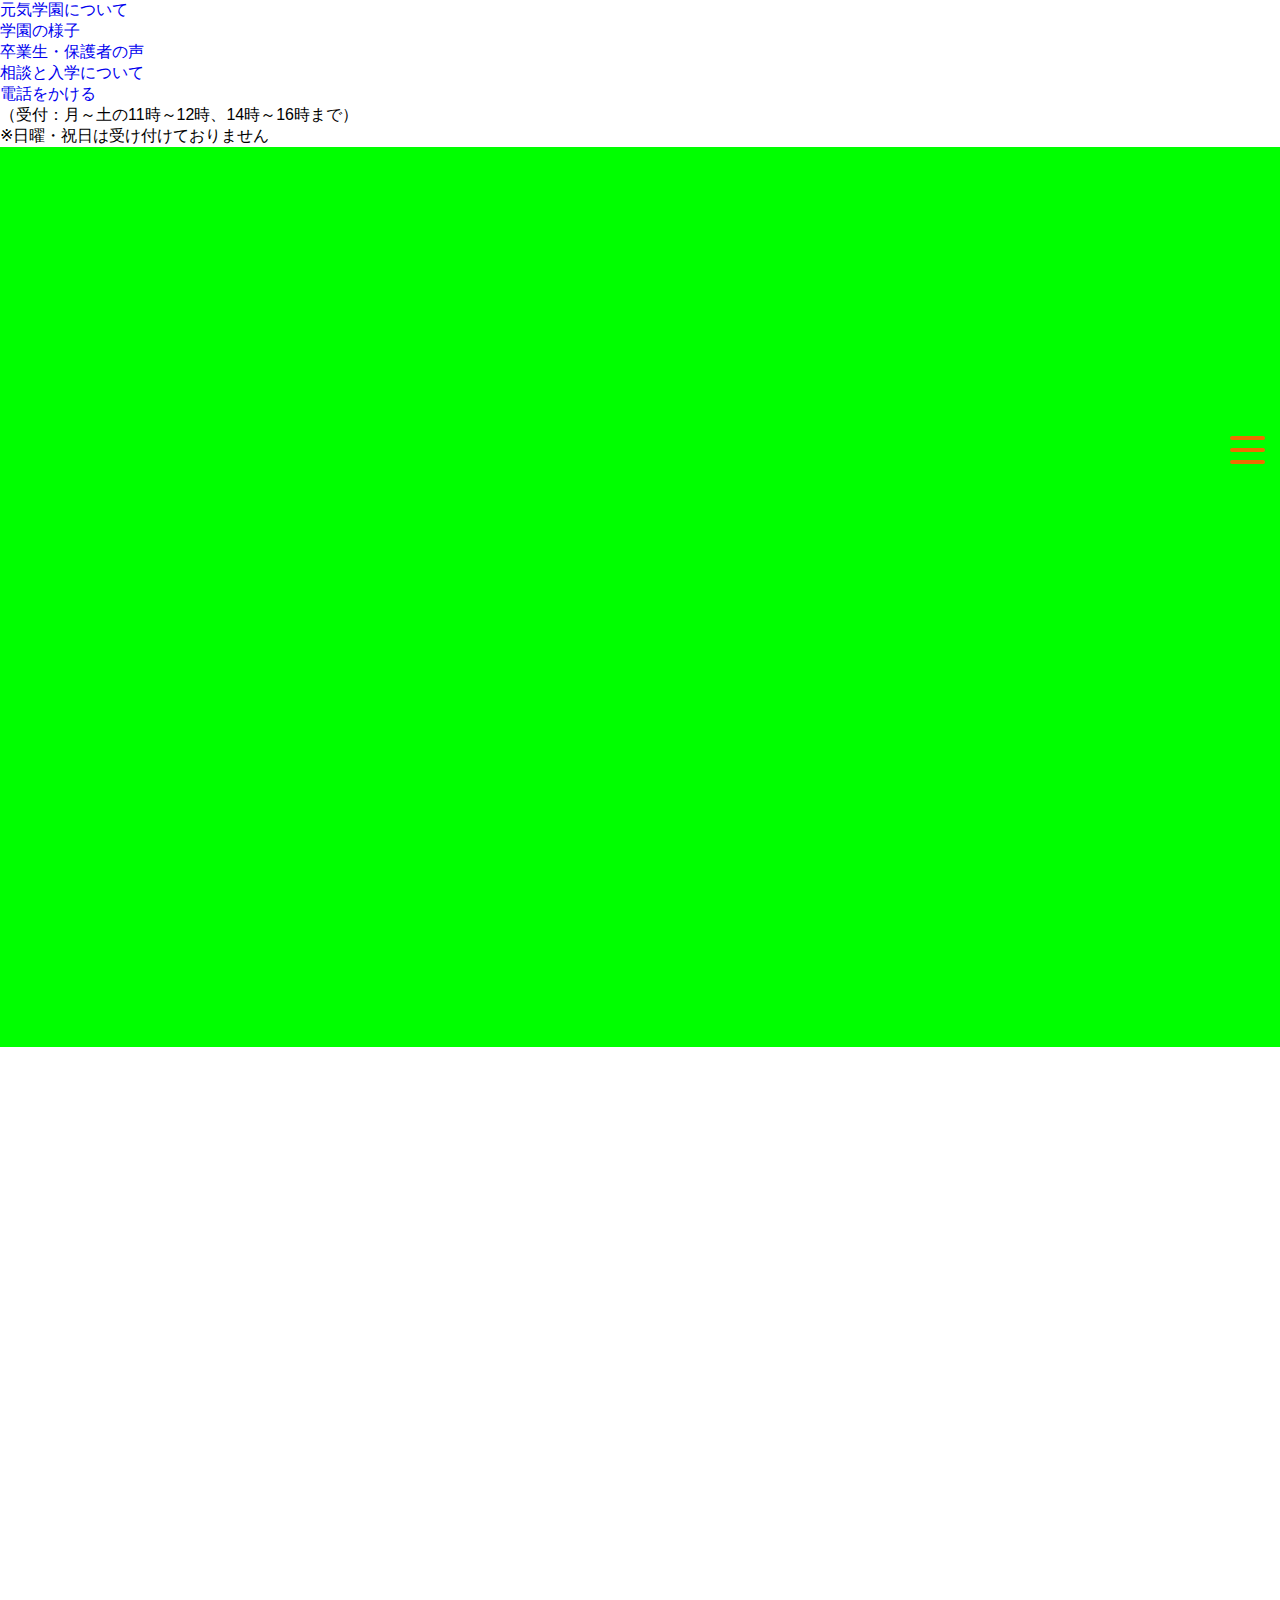
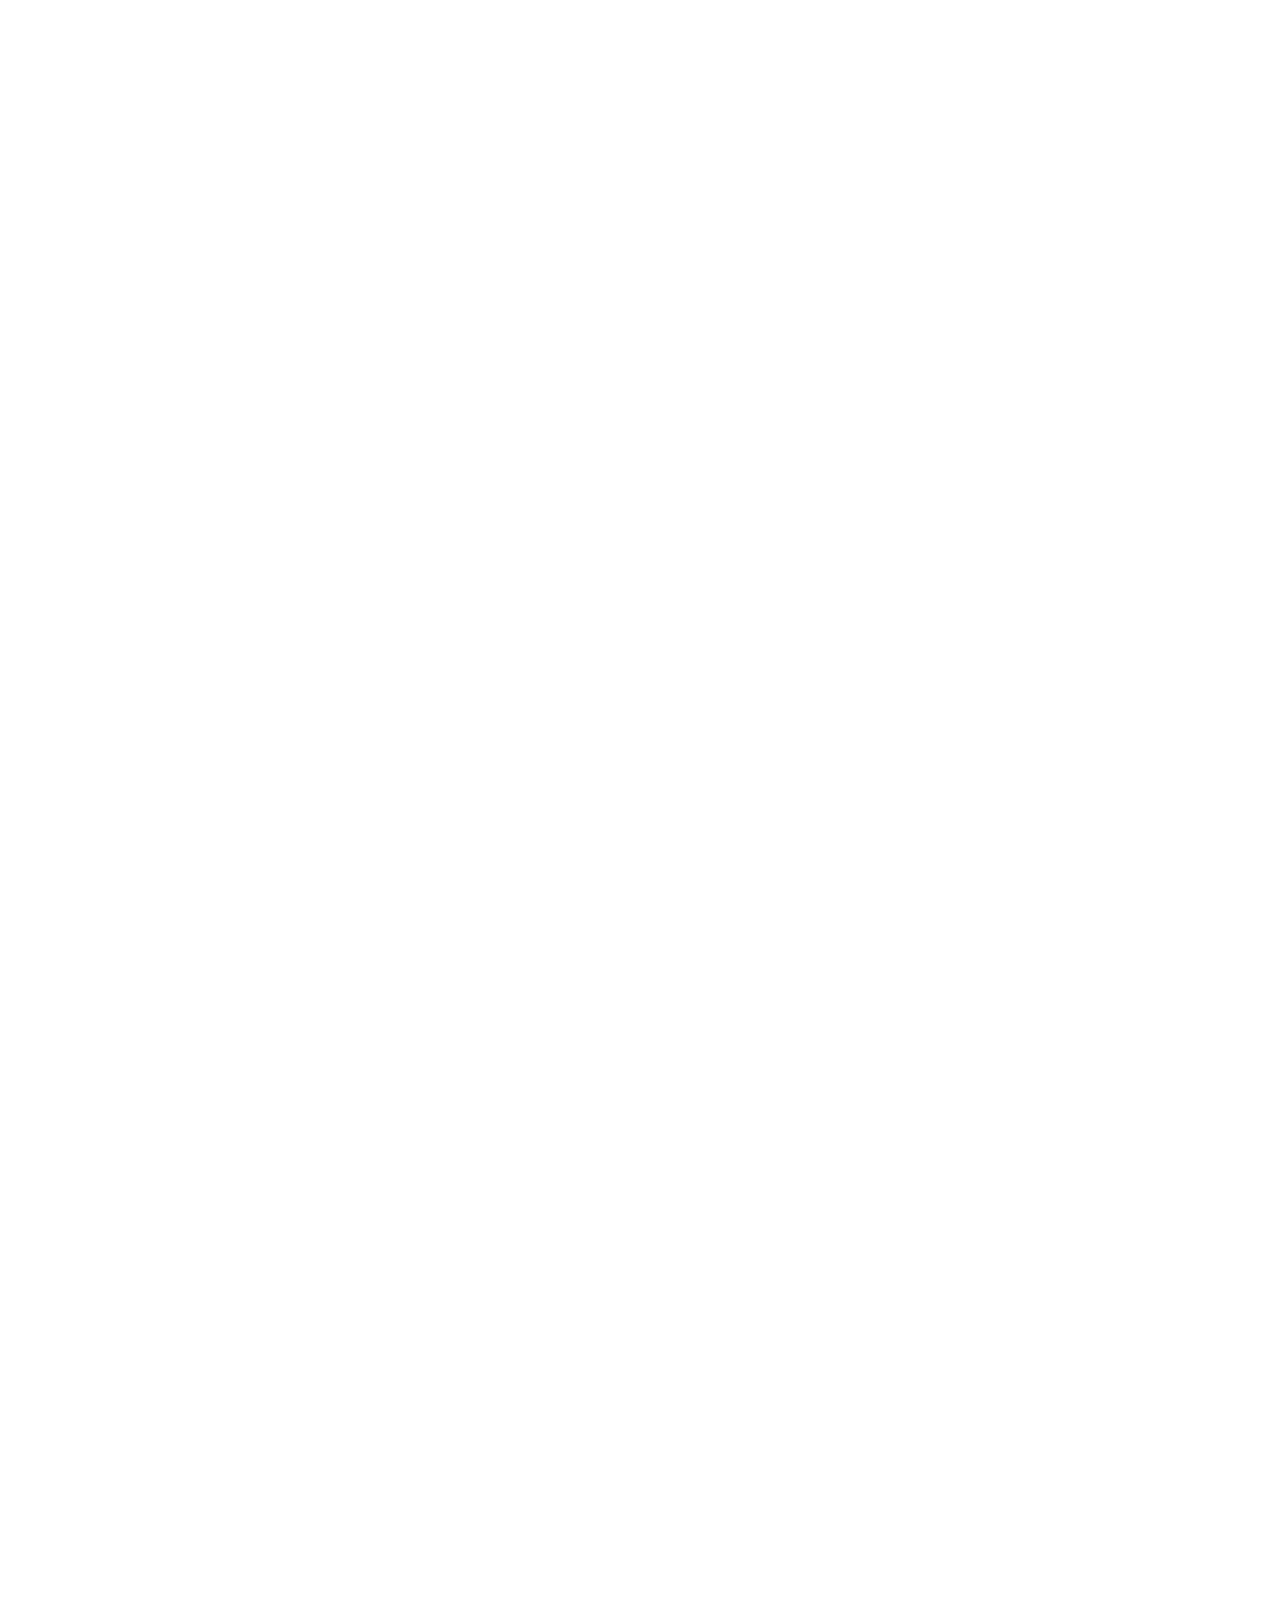
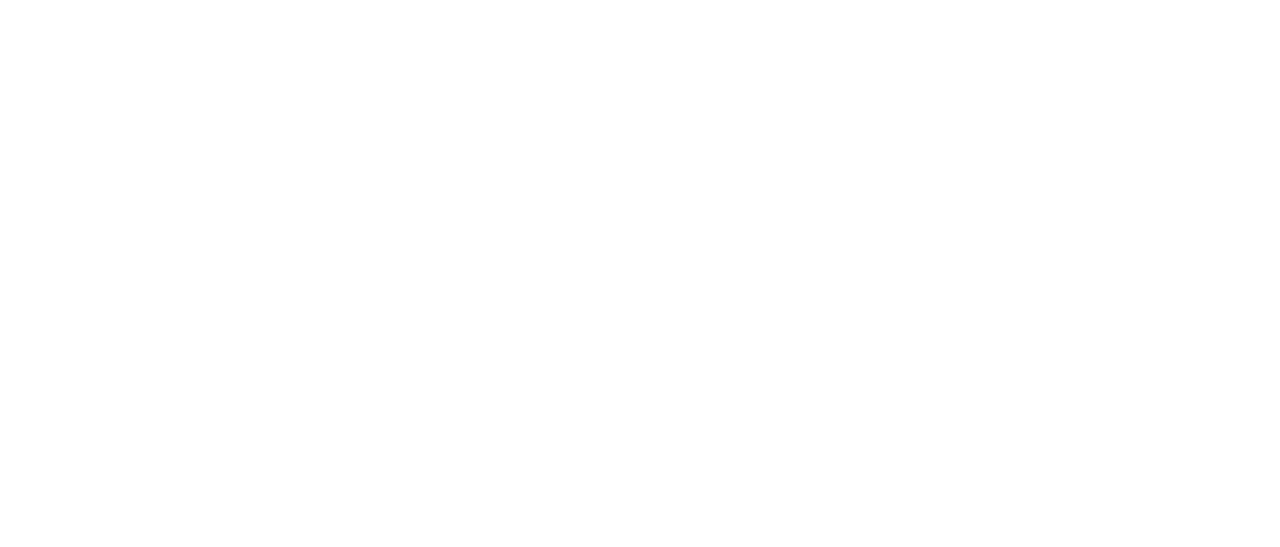
==== index.html @ 219a07fc "project init" ====
<!DOCTYPE html>
<html>
<head>
	<title>Website Title</title>
	<meta charset="UTF-8">
	<meta name="viewport" content="width=device-width, initial-scale=1.0">
	<link rel="stylesheet" type="text/css" href="css/style.css">
	<link rel="stylesheet" type="text/css" href="css/responsive.css">
	<link rel="icon" href="images/favicon.png">
</head>
<body>
	<div class="loader-wrapper"><div class="loader"></div></div>
	<header class="site_header">
		<a href="javascript:void(0);" class="navbar_toggler" type="button" data-toggle="collapse" data-target="#collapsibleNavbar">
			<div class="navbar_toggler_inner"></div>
		</a>
		<nav class="custom_navbar">
			<ul>
				<li>
					<a href="about.html">元気学園について</a>
				</li>
				<li>
					<a href="introduction.html">学園の様子</a>
				</li>
				<li>
					<a href="graduates.html">卒業生・保護者の声</a>
				</li>
				<li>
					<a href="consultation.html">相談と入学について</a>
				</li>
			</ul>
			<div class="header_contact_details">
				<a class="gradient_blue_btn" href="#"><i class="fas fa-phone-alt"></i>電話をかける</a>
				<p>（受付：月～土の11時～12時、14時～16時まで）<br>
				※日曜・祝日は受け付けておりません</p>
			</div>
		</nav>
	</header>
	<!-- demo section with on scroll animation start -->
	<section class="io fade" style="min-height: 100vh; background-color: #00ff00"></section>
	<section class="io fade upS" style="min-height: 100vh; background-color: #ff0000"></section>
	<section class="io fade" style="min-height: 100vh; background-color: #00ff00"></section>
	<section class="io fade upS" style="min-height: 100vh; background-color: #ff0000"></section>
	<!-- demo section with on scroll animation end -->
	<footer></footer>
	<div class="pagetop" style=""><a href="javascript:void(0)"><i class="fas fa-chevron-up"></i></a></div>
	<script src="js/jquery.min.js"></script>
	<script src="js/fonts-awesome-5.js"></script>
	<script src="js/intersection-observer-polyfill.js"></script>
	<script src="js/custom.js"></script>
</body>
</html>
---- css/style.css ----
/*fonts css start*/

/*fonts css end*/

/*common css start*/
*{
    box-sizing: border-box;
    margin: 0px;
    padding: 0px;
}
body, h1, h2, h3, h4, h5, h6, ul, li, p, a, span{
    margin: 0px;
    padding: 0px;
}
body {
    -webkit-font-smoothing: antialiased;
    -moz-font-smoothing: antialiased;
    -font-smoothing: antialiased;
    font-family: 'Noto Sans JP', sans-serif;
}
body.no_scroll {
    overflow: hidden;
}
a, button, input[type=submit], select{
    cursor: pointer;
}
a, a:hover, a:focus, 
button, button:hover, button:focus,
input, input:hover, input:focus, 
textarea, textarea:hover, textarea:focus,
select, select:hover, select:focus{
    outline: 0;
    box-shadow: none;
    text-decoration: none;
}
ul, ol, li{
    list-style: none;
}
img{
    max-width: 100%;
    display: block;
}
.cpc {
    display: block !important;
}
.csp {
    display: none !important;
}
@media (max-width: 900px){
    .cpc{
        display: none !important;
    }
    .csp{
        display: block !important;
    }
}
/*common css end*/

/*page pre-loader css start*/
.loader-wrapper {
    position: fixed;
    width: 100%;
    height: 100%;
    top: 0;
    left: 0;
    z-index: 999999;
    pointer-events: none;
    background-color: #fff;
}
.loader-wrapper .loader {
    position: absolute;
    top:0;
    bottom: 0;
    left:0;
    right: 0;
    margin: auto;
    -webkit-border-radius: 50%;
    border-radius: 50%;
    width: 50px;
    height: 50px;
    border-top: 3px solid rgba(62, 174, 230, 0.2);
    border-right: 3px solid rgba(62, 174, 230, 0.2);
    border-bottom: 3px solid rgba(62, 174, 230, 0.2);
    border-left: 3px solid rgba(62, 174, 230, 0.8);
    -webkit-animation: loaderSpin 1.5s infinite linear;
    animation: loaderSpin 1.5s infinite linear;
}
@-webkit-keyframes loaderSpin {
    0% {
        -webkit-transform: rotate(0deg);
        transform: rotate(0deg);
    }
    100% {
        -webkit-transform: rotate(360deg);
        transform: rotate(360deg);
    }
}
@keyframes loaderSpin {
    0% {
        -webkit-transform: rotate(0deg);
        transform: rotate(0deg);
    }
    100% {
        -webkit-transform: rotate(360deg);
        transform: rotate(360deg);
    }
}
/*page pre-loader css end*/

/*animations css start*/
.io {
    -webkit-transition: color 0.4s ease 0s, background-color 0.4s ease 0s, opacity 1.0s ease 0s, -webkit-transform 1.0s ease 0s;
    transition: color 0.4s ease 0s, background-color 0.4s ease 0s, opacity 1.0s ease 0s, transform 1.0s ease 0s;
    -webkit-backface-visibility: hidden;
    backface-visibility: hidden;
    will-change: opacity, transform;
}
.io.move {
    opacity: 1 !important;
    -webkit-transform: translate3d(0, 0, 0) scale(1) rotate(0deg) !important;
    transform: translate3d(0, 0, 0) scale(1) rotate(0deg) !important;
}
.io.fade {
    opacity: 0;
}
.io.lr {
    -webkit-transform: translate3d(-80px, 0, 0);
    transform: translate3d(-80px, 0, 0);
}
.io.rl {
    -webkit-transform: translate3d(80px, 0, 0);
    transform: translate3d(80px, 0, 0); 
}
.io.upL {
    -webkit-transform: translate3d(0, 80px, 0);
    transform: translate3d(0, 80px, 0);
}
.io.upS {
    -webkit-transform: translate3d(0, 20px, 0);
    transform: translate3d(0, 20px, 0);
}
.io.downL {
    -webkit-transform: translate3d(0, -80px, 0);
    transform: translate3d(0, -80px, 0);
}
.io.downS {
    -webkit-transform: translate3d(0, -20px, 0);
    transform: translate3d(0, -20px, 0);
}
.io.scaleUp {
    -webkit-transform: scale(0.8);
    transform: scale(0.8);
}
.io.scaleDown {
    -webkit-transform: scale(1.2);
    transform: scale(1.2);
}
.io.rotateL {
    -webkit-transform: rotate(30deg);
    transform: rotate(30deg);
}
.io.rotateR {
    -webkit-transform: rotate(-30deg);
    transform: rotate(-30deg);
}
.io.delay.delay1 {
    -webkit-transition: color 0.4s ease 0s, background-color 0.4s ease 0s, opacity 1.0s ease 0s, -webkit-transform 1.0s ease 0s;
    transition: color 0.4s ease 0s, background-color 0.4s ease 0s, opacity 1.0s ease 0s, transform 1.0s ease 0s;
}
.io.delay.delay2 {
    -webkit-transition: color 0.4s ease 0s, background-color 0.4s ease 0s, opacity 1.0s ease 0.23s, -webkit-transform 1.0s ease 0.23s;
    transition: color 0.4s ease 0s, background-color 0.4s ease 0s, opacity 1.0s ease 0.23s, transform 1.0s ease 0.23s;
}
.io.delay.delay3 {
    -webkit-transition: color 0.4s ease 0s, background-color 0.4s ease 0s, opacity 1.0s ease 0.46s, -webkit-transform 1.0s ease 0.46s;
    transition: color 0.4s ease 0s, background-color 0.4s ease 0s, opacity 1.0s ease 0.46s, transform 1.0s ease 0.46s;
}
.io.delay.delay4 {
    -webkit-transition: color 0.4s ease 0s, background-color 0.4s ease 0s, opacity 1.0s ease 0.69s, -webkit-transform 1.0s ease 0.69s;
    transition: color 0.4s ease 0s, background-color 0.4s ease 0s, opacity 1.0s ease 0.69s, transform 1.0s ease 0.69s;
}
.io.delay a {
    -webkit-transition: none;
    transition: none;
}
.io.delay .delay_child {
    -webkit-transition: color 0.4s ease 0s, background-color 0.4s ease 0s, opacity 1.0s ease 0.5s, -webkit-transform 1.0s ease 0.5s;
    transition: color 0.4s ease 0s, background-color 0.4s ease 0s, opacity 1.0s ease 0.5s, transform 1.0s ease 0.5s;
    -webkit-backface-visibility: hidden;
    backface-visibility: hidden;
    will-change: opacity, transform;
    opacity: 0;
    -webkit-transform: translate3d(0, 20px, 0);
    transform: translate3d(0, 20px, 0);
}
.io.delay.delay1 .delay_child {
    -webkit-transition: color 0.4s ease 0s, background-color 0.4s ease 0s, opacity 1.0s ease 0.5s, -webkit-transform 1.0s ease 0.5s;
    transition: color 0.4s ease 0s, background-color 0.4s ease 0s, opacity 1.0s ease 0.5s, transform 1.0s ease 0.5s;
}
.io.delay.delay2 .delay_child {
    -webkit-transition: color 0.4s ease 0s, background-color 0.4s ease 0s, opacity 1.0s ease 0.73s, -webkit-transform 1.0s ease 0.73s;
    transition: color 0.4s ease 0s, background-color 0.4s ease 0s, opacity 1.0s ease 0.73s, transform 1.0s ease 0.73s;
}
.io.delay.delay3 .delay_child {
    -webkit-transition: color 0.4s ease 0s, background-color 0.4s ease 0s, opacity 1.0s ease 0.96s, -webkit-transform 1.0s ease 0.96s;
    transition: color 0.4s ease 0s, background-color 0.4s ease 0s, opacity 1.0s ease 0.96s, transform 1.0s ease 0.96s;
}
.io.delay.delay4 .delay_child {
    -webkit-transition: color 0.4s ease 0s, background-color 0.4s ease 0s, opacity 1.0s ease 1.19s, -webkit-transform 1.0s ease 1.19s;
    transition: color 0.4s ease 0s, background-color 0.4s ease 0s, opacity 1.0s ease 1.19s, transform 1.0s ease 1.19s;
}
.io.delay.move .delay_child {
    opacity: 1 !important;
    -webkit-transform: translate3d(0, 0, 0) !important;
    transform: translate3d(0, 0, 0) !important;
}
@media (max-width: 900px) {
    .io.delay.delay1 {
        -webkit-transition: color 0.4s ease 0s, background-color 0.4s ease 0s, opacity 1.0s ease 0s, -webkit-transform 1.0s ease 0s;
        transition: color 0.4s ease 0s, background-color 0.4s ease 0s, opacity 1.0s ease 0s, transform 1.0s ease 0s;
    }
    .io.delay.delay2 {
        -webkit-transition: color 0.4s ease 0s, background-color 0.4s ease 0s, opacity 1.0s ease 0s, -webkit-transform 1.0s ease 0s;
        transition: color 0.4s ease 0s, background-color 0.4s ease 0s, opacity 1.0s ease 0s, transform 1.0s ease 0s;
    }
    .io.delay.delay3 {
        -webkit-transition: color 0.4s ease 0s, background-color 0.4s ease 0s, opacity 1.0s ease 0s, -webkit-transform 1.0s ease 0s;
        transition: color 0.4s ease 0s, background-color 0.4s ease 0s, opacity 1.0s ease 0s, transform 1.0s ease 0s;
    }
    .io.delay.delay4 {
        -webkit-transition: color 0.4s ease 0s, background-color 0.4s ease 0s, opacity 1.0s ease 0s, -webkit-transform 1.0s ease 0s;
        transition: color 0.4s ease 0s, background-color 0.4s ease 0s, opacity 1.0s ease 0s, transform 1.0s ease 0s;
    }
    .io.delay .delay_child {
        -webkit-transition: color 0.4s ease 0s, background-color 0.4s ease 0s, opacity 1.0s ease 0.5s, -webkit-transform 1.0s ease 0.5s;
        transition: color 0.4s ease 0s, background-color 0.4s ease 0s, opacity 1.0s ease 0.5s, transform 1.0s ease 0.5s;
    }
    .io.delay.delay1 .delay_child {
        -webkit-transition: color 0.4s ease 0s, background-color 0.4s ease 0s, opacity 1.0s ease 0.5s, -webkit-transform 1.0s ease 0.5s;
        transition: color 0.4s ease 0s, background-color 0.4s ease 0s, opacity 1.0s ease 0.5s, transform 1.0s ease 0.5s;
    }
    .io.delay.delay2 .delay_child {
        -webkit-transition: color 0.4s ease 0s, background-color 0.4s ease 0s, opacity 1.0s ease 0.5s, -webkit-transform 1.0s ease 0.5s;
        transition: color 0.4s ease 0s, background-color 0.4s ease 0s, opacity 1.0s ease 0.5s, transform 1.0s ease 0.5s;
    }
    .io.delay.delay3 .delay_child {
        -webkit-transition: color 0.4s ease 0s, background-color 0.4s ease 0s, opacity 1.0s ease 0.5s, -webkit-transform 1.0s ease 0.5s;
        transition: color 0.4s ease 0s, background-color 0.4s ease 0s, opacity 1.0s ease 0.5s, transform 1.0s ease 0.5s;
    }
    .io.delay.delay4 .delay_child {
        -webkit-transition: color 0.4s ease 0s, background-color 0.4s ease 0s, opacity 1.0s ease 0.5s, -webkit-transform 1.0s ease 0.5s;
        transition: color 0.4s ease 0s, background-color 0.4s ease 0s, opacity 1.0s ease 0.5s, transform 1.0s ease 0.5s;
    }
}
/*animations css end*/

/*header section css start*/
.navbar_toggler {
    padding: 0;
    height: 35px;
    width: 35px;
    border: none;
    outline: none !important;
    background-color: transparent;
    border-radius: 5px;
    position: absolute;
    top: 0;
    bottom: 0;
    margin: auto;
    right: 15px;
    z-index: 9999;
}
.navbar_toggler .navbar_toggler_inner,
.navbar_toggler .navbar_toggler_inner:after,
.navbar_toggler .navbar_toggler_inner:before {
    width: 35px;
    height: 4px;
    transition-timing-function: ease;
    transition-duration: 0.3s;
    transition-property: transform;
    border-radius: 4px;
    background-color: #ed6d00;
    position: absolute;
    left: 0;
    right: 0;
}
.navbar_toggler .navbar_toggler_inner{
    transition: top 75ms ease 0.12s,transform 75ms cubic-bezier(.55,.055,.675,.19);
    top: 0;
    bottom: 0;
    margin: auto;
}
.navbar_toggler .navbar_toggler_inner:after,
.navbar_toggler .navbar_toggler_inner:before {
    display: block;
    content: "";
}
.navbar_toggler .navbar_toggler_inner:before {
    transition: top 75ms ease 0.12s,opacity 75ms ease;
    top: -12px;
}
.navbar_toggler .navbar_toggler_inner:after {
    transition: bottom 75ms ease 0.12s,transform 75ms cubic-bezier(.55,.055,.675,.19);
    bottom: -12px;
}
.navbar_toggler.open_menu .navbar_toggler_inner {
    transition: top 75ms ease,transform 75ms cubic-bezier(.215,.61,.355,1) 0.12s;
    transform: rotate(45deg);
    top: 0;
}
.navbar_toggler.open_menu .navbar_toggler_inner:before {
    top: 0;
    transition: top 75ms ease,opacity 75ms ease 0.12s;
    opacity: 0;
}
.navbar_toggler.open_menu .navbar_toggler_inner:after {
    bottom: 0;
    transition: bottom 75ms ease,transform 75ms cubic-bezier(.215,.61,.355,1) 0.12s;
    transform: rotate(-90deg);
}
/*header section css end*/
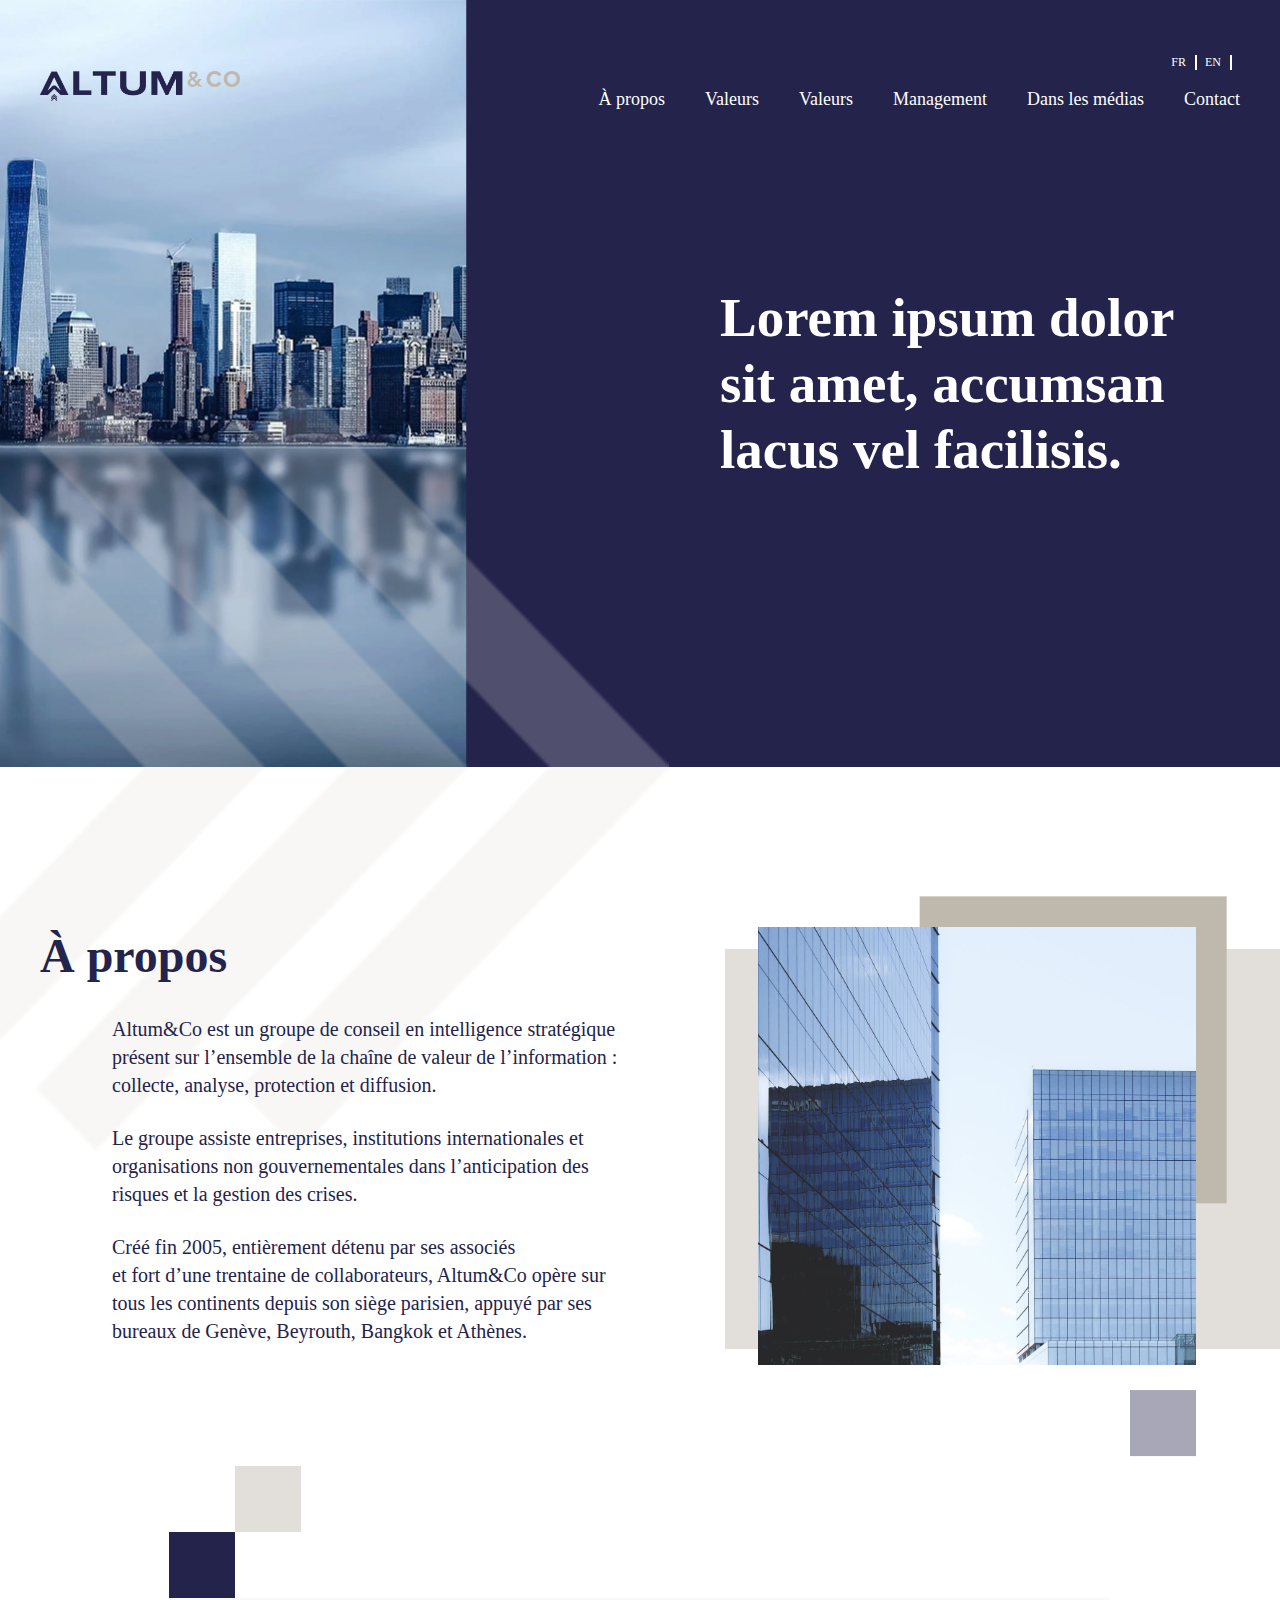
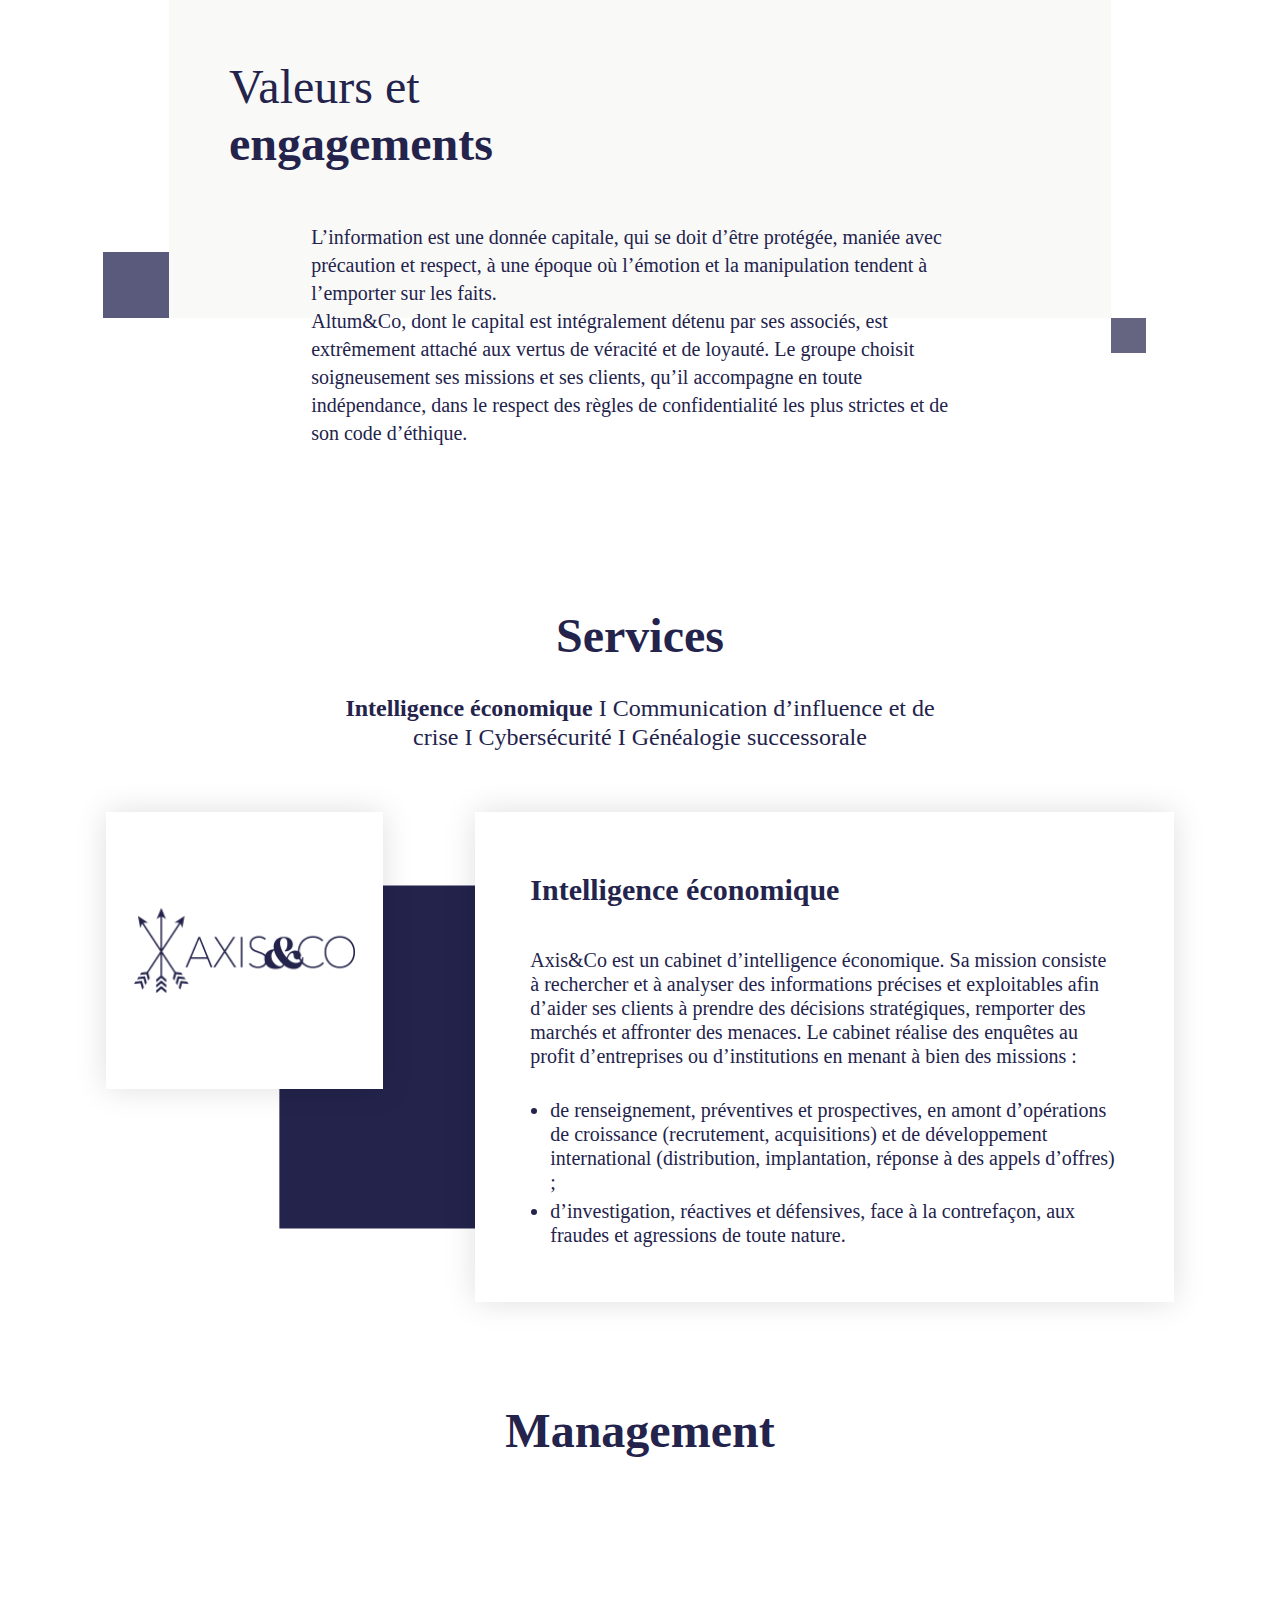
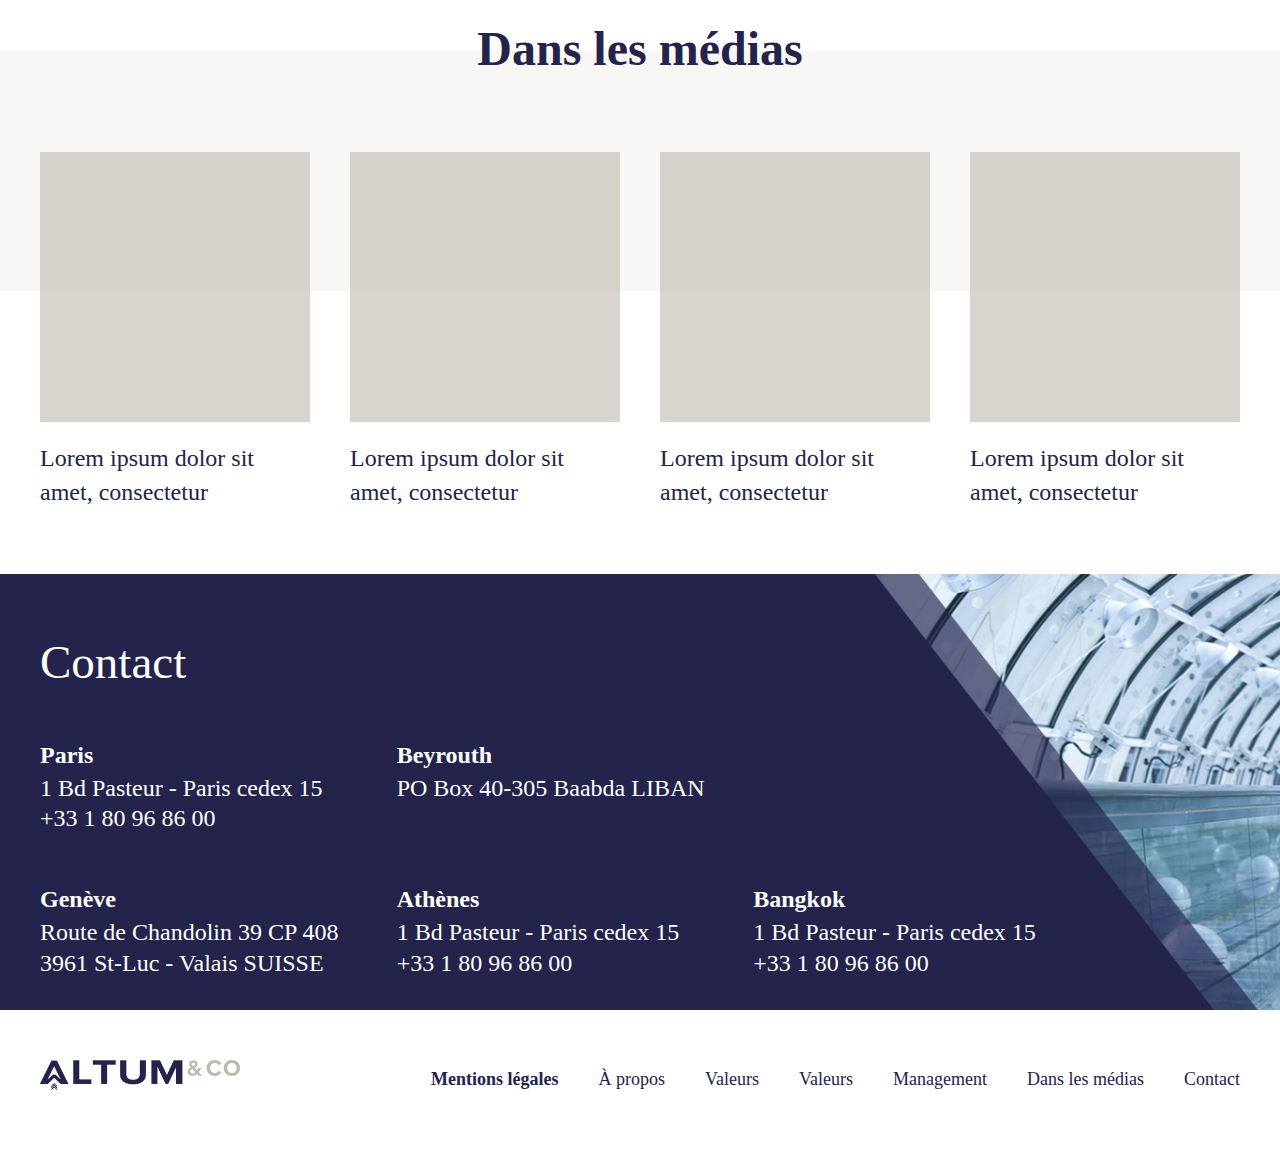
==== commit f77bf9cd: "design changes" ====
--- a/index.html
+++ b/index.html
@@ -4,46 +4,285 @@
 	<title>Website Title</title>
 	<meta charset="UTF-8">
 	<meta name="viewport" content="width=device-width, initial-scale=1.0">
+	<link rel="stylesheet" type="text/css" href="css/style-s.css">
 	<link rel="stylesheet" type="text/css" href="css/style.css">
 	<link rel="stylesheet" type="text/css" href="css/responsive.css">
-	<link rel="icon" href="images/favicon.png">
+	<!-- <link rel="icon" href="images/favicon.png"> -->
 </head>
 <body>
 	<div class="loader-wrapper"><div class="loader"></div></div>
 	<header class="site_header">
-		<a href="javascript:void(0);" class="navbar_toggler" type="button" data-toggle="collapse" data-target="#collapsibleNavbar">
-			<div class="navbar_toggler_inner"></div>
-		</a>
-		<nav class="custom_navbar">
-			<ul>
-				<li>
-					<a href="about.html">元気学園について</a>
-				</li>
-				<li>
-					<a href="introduction.html">学園の様子</a>
-				</li>
-				<li>
-					<a href="graduates.html">卒業生・保護者の声</a>
-				</li>
-				<li>
-					<a href="consultation.html">相談と入学について</a>
-				</li>
-			</ul>
-			<div class="header_contact_details">
-				<a class="gradient_blue_btn" href="#"><i class="fas fa-phone-alt"></i>電話をかける</a>
-				<p>（受付：月～土の11時～12時、14時～16時まで）<br>
-				※日曜・祝日は受け付けておりません</p>
-			</div>
-		</nav>
+		<div class="custom_container">
+			<a href="index.html" class="nav_logo">
+				<img src="images/logo.png" alt="logo images">
+			</a>
+			<a href="javascript:void(0);" class="navbar_toggler" type="button" data-toggle="collapse" data-target="#collapsibleNavbar">
+				<div class="navbar_toggler_inner"></div>
+			</a>
+			<nav class="custom_navbar">
+				<ul>
+					<li>
+						<a href="#">FR</a>
+					</li>
+					<li>
+						<a href="#">EN</a>
+					</li>
+					<li>
+						<a href="#"><i class="fas fa-search"></i></a>
+					</li>
+				</ul>
+				<ul>
+					<li>
+						<a href="#">À propos</a>
+					</li>
+					<li>
+						<a href="#">Valeurs</a>
+					</li>
+					<li>
+						<a href="#">Valeurs</a>
+					</li>
+					<li>
+						<a href="#">Management</a>
+					</li>
+					<li>
+						<a href="#">Dans les médias</a>
+					</li>
+					<li>
+						<a href="#">Contact</a>
+					</li>
+				</ul>
+			</nav>
+		</div>
 	</header>
-	<!-- demo section with on scroll animation start -->
-	<section class="io fade" style="min-height: 100vh; background-color: #00ff00"></section>
-	<section class="io fade upS" style="min-height: 100vh; background-color: #ff0000"></section>
-	<section class="io fade" style="min-height: 100vh; background-color: #00ff00"></section>
-	<section class="io fade upS" style="min-height: 100vh; background-color: #ff0000"></section>
-	<!-- demo section with on scroll animation end -->
-	<footer></footer>
-	<div class="pagetop" style=""><a href="javascript:void(0)"><i class="fas fa-chevron-up"></i></a></div>
+	<section class="banner_section">
+		<div class="custom_container">
+			<div class="banner_content">
+				<h1>Lorem ipsum dolor sit amet, accumsan lacus vel facilisis. </h1>
+			</div>
+		</div>
+		<img src="images/banner_image_2.png" alt="banner image" class="float_image">
+	</section>
+	<section class="propos_section">
+		<div class="custom_container">
+			<div class="custom_row">
+				<div class="custom_col_6">
+					<div class="propos_cont">
+						<h2>À propos</h2>
+						<div class="propos_para">
+							<p>Altum&Co est un groupe de conseil en intelligence stratégique présent sur l’ensemble de
+								la chaîne de valeur de l’information : collecte, analyse, protection et diffusion.</p>
+							<p>Le groupe assiste entreprises, institutions internationales et organisations non
+								gouvernementales dans l’anticipation des risques et la gestion des crises.</p>
+							<p>Créé fin 2005, entièrement détenu par ses associés<br />
+								et fort d’une trentaine de collaborateurs, Altum&Co opère sur tous les continents depuis
+								son siège parisien, appuyé par ses bureaux de Genève, Beyrouth, Bangkok et Athènes. </p>
+						</div>
+					</div>
+				</div>
+				<div class="custom_col_6">
+					<div class="propos_img">
+						<div class="img">
+							<img src="images/propos_img.jpg" />
+						</div>
+					</div>
+				</div>
+			</div>
+		</div>
+	</section>
+	<section class="engagements_section">
+		<div class="custom_container">
+			<div class="engagements_cont">
+				<span class="engagements_pattern">
+					<span class="engagements_pattern_inner"></span>
+				</span>
+				<h2>Valeurs et<br />
+					<strong>engagements</strong>
+				</h2>
+				<div class="engagements_para">
+					<p>L’information est une donnée capitale, qui se doit d’être protégée, maniée avec précaution et
+						respect, à une époque où l’émotion et la manipulation tendent à l’emporter sur les faits.<br />
+						Altum&Co, dont le capital est intégralement détenu par ses associés, est extrêmement attaché aux
+						vertus de véracité et de loyauté. Le groupe choisit soigneusement ses missions et ses clients,
+						qu’il accompagne en toute indépendance, dans le respect des règles de confidentialité les plus
+						strictes et de son code d’éthique.</p>
+				</div>
+			</div>
+		</div>
+	</section>
+	<section class="service_section">
+		<div class="custom_container">
+			<div class="service_head">
+				<h2>Services</h2>
+				<p><strong>Intelligence économique</strong> I Communication d’influence
+					et de crise I Cybersécurité I Généalogie successorale</p>
+			</div>
+			<div class="service_layer">
+				<div class="custom_row">
+					<div class="custom_col_4">
+						<div class="service_col_inner service_layer_img">
+							<div class="img">
+								<img src="images/service_img01.png" />
+							</div>
+						</div>
+					</div>
+					<div class="custom_col_8">
+						<div class="service_col_inner service_layer_cont">
+							<div class="service_cont_sub">
+								<h4>Intelligence économique</h4>
+								<p>Axis&Co est un cabinet d’intelligence économique. Sa mission consiste à rechercher et
+									à analyser des informations précises et exploitables afin d’aider ses clients à
+									prendre des décisions stratégiques, remporter des marchés et affronter des menaces.
+									Le cabinet réalise des enquêtes au profit d’entreprises ou d’institutions en menant
+									à bien des missions :</p>
+								<ul>
+									<li>de renseignement, préventives et prospectives, en amont d’opérations de
+										croissance (recrutement, acquisitions) et de développement international
+										(distribution, implantation, réponse à des appels d’offres) ;</li>
+									<li>d’investigation, réactives et défensives, face à la contrefaçon, aux fraudes et
+										agressions de toute nature.</li>
+								</ul>
+							</div>
+						</div>
+					</div>
+				</div>
+			</div>
+		</div>
+	</section>
+	<section class="management_section">
+		<div class="custom_container">
+			<div class="management_head">
+				<h2>Management</h2>
+			</div>
+		</div>
+	</section>
+	<section class="media_section">
+		<span class="media_bg_pattern"></span>
+		<div class="custom_container">
+			<div class="media_head">
+				<h2>Dans les médias</h2>
+			</div>
+			<div class="custom_row">
+				<div class="custom_col_3">
+					<div class="media_block">
+						<div class="media_img">
+							<!-- IMG ELEMENT INTEGRET HERE -->
+						</div>
+						<div class="media_cont">
+							<p>Lorem ipsum dolor sit amet, consectetur </p>
+						</div>
+					</div>
+				</div>
+				<div class="custom_col_3">
+					<div class="media_block">
+						<div class="media_img">
+							<!-- IMG ELEMENT INTEGRET HERE -->
+						</div>
+						<div class="media_cont">
+							<p>Lorem ipsum dolor sit amet, consectetur </p>
+						</div>
+					</div>
+				</div>
+				<div class="custom_col_3">
+					<div class="media_block">
+						<div class="media_img">
+							<!-- IMG ELEMENT INTEGRET HERE -->
+						</div>
+						<div class="media_cont">
+							<p>Lorem ipsum dolor sit amet, consectetur </p>
+						</div>
+					</div>
+				</div>
+				<div class="custom_col_3">
+					<div class="media_block">
+						<div class="media_img">
+							<!-- IMG ELEMENT INTEGRET HERE -->
+						</div>
+						<div class="media_cont">
+							<p>Lorem ipsum dolor sit amet, consectetur </p>
+						</div>
+					</div>
+				</div>
+			</div>
+		</div>
+	</section>
+	<footer class="site_footer">
+		<div class="top_footer">
+			<div class="custom_container">
+				<div class="top_footer_inner">
+					<h3>Contact</h3>
+					<div class="custom_row">
+						<div class="custom_col_4">
+							<div class="footer_links">
+								<h5>Paris</h5>
+								<p>1 Bd Pasteur - Paris cedex 15</p>
+								<a href="tel:+33180968600">+33 1 80 96 86 00</a>
+							</div>
+						</div>
+						<div class="custom_col_4">
+							<div class="footer_links">
+								<h5>Beyrouth</h5>
+								<p>PO Box 40-305 Baabda LIBAN</p>
+							</div>
+						</div>
+						<div class="custom_col_4"></div>
+						<div class="custom_col_4">
+							<div class="footer_links">
+								<h5>Genève</h5>
+								<p>Route de Chandolin 39
+								CP 408</p>
+								<p>3961 St-Luc - Valais
+								SUISSE</p>
+							</div>
+						</div>
+						<div class="custom_col_4">
+							<div class="footer_links">
+								<h5>Athènes</h5>
+								<p>1 Bd Pasteur - Paris cedex 15</p>
+								<a href="tel:+33180968600">+33 1 80 96 86 00</a>
+							</div>
+						</div>
+						<div class="custom_col_4">
+							<div class="footer_links">
+								<h5>Bangkok</h5>
+								<p>1 Bd Pasteur - Paris cedex 15</p>
+								<a href="tel:+33180968600">+33 1 80 96 86 00</a>
+							</div>
+						</div>
+					</div>
+				</div>
+			</div>
+		</div>
+		<div class="bottom_footer">
+			<div class="custom_container">
+				<a href="#">
+					<img src="images/logo.png" alt="logo image">
+				</a>
+				<ul>
+					<li>
+						<a href="#" class="footer_link">Mentions légales</a>
+					</li>
+					<li>
+						<a href="#">À propos</a>
+					</li>
+					<li>
+						<a href="#">Valeurs</a>
+					</li>
+					<li>
+						<a href="#">Valeurs</a>
+					</li>
+					<li>
+						<a href="#">Management</a>
+					</li>
+					<li>
+						<a href="#">Dans les médias</a>
+					</li>
+					<li>
+						<a href="#">Contact</a>
+					</li>
+				</ul>
+			</div>
+		</div>
+	</footer>
 	<script src="js/jquery.min.js"></script>
 	<script src="js/fonts-awesome-5.js"></script>
 	<script src="js/intersection-observer-polyfill.js"></script>
--- a/css/style-s.css
+++ b/css/style-s.css
@@ -0,0 +1,20 @@
+body{
+    
+}
+
+
+
+
+
+
+
+
+
+
+
+
+
+
+
+
+
--- a/css/style.css
+++ b/css/style.css
@@ -16,7 +16,8 @@
     -webkit-font-smoothing: antialiased;
     -moz-font-smoothing: antialiased;
     -font-smoothing: antialiased;
-    font-family: 'Noto Sans JP', sans-serif;
+    font-family: 'Avenir';
+    line-height: 1.2;
 }
 body.no_scroll {
     overflow: hidden;
@@ -40,221 +41,115 @@
     max-width: 100%;
     display: block;
 }
-.cpc {
-    display: block !important;
-}
-.csp {
-    display: none !important;
-}
-@media (max-width: 900px){
-    .cpc{
-        display: none !important;
-    }
-    .csp{
-        display: block !important;
-    }
-}
 /*common css end*/
 
-/*page pre-loader css start*/
-.loader-wrapper {
-    position: fixed;
-    width: 100%;
-    height: 100%;
-    top: 0;
-    left: 0;
-    z-index: 999999;
-    pointer-events: none;
+/*commmon grid css start*/
+.custom_container {
+    width: 100%;
+    max-width: 1240px;
+    padding: 0px 20px;
+    margin: 0px auto;
+}
+.custom_row {
+    display: -ms-flexbox;
+    display: flex;
+    -ms-flex-wrap: wrap;
+    flex-wrap: wrap;
+    margin: 0px -20px;
+}
+.custom_row_reverse {
+    -ms-flex-direction: row-reverse;
+    flex-direction: row-reverse;
+}
+.custom_col_3 {
+    -ms-flex: 0 0 25%;
+    flex: 0 0 25%;
+    max-width: 25%;
+    padding: 0 20px;
+}
+.custom_col_4 {
+    -ms-flex: 0 0 33.33%;
+    flex: 0 0 33.33%;
+    max-width: 33.33%;
+    padding: 0 20px;
+}
+.custom_col_6 {
+    -ms-flex: 0 0 50%;
+    flex: 0 0 50%;
+    max-width: 50%;
+    padding: 0 20px;
+}
+.custom_col_8 {
+    -ms-flex: 0 0 66.67%;
+    flex: 0 0 66.67%;
+    max-width: 66.67%;
+    padding: 0 20px;
+}
+.custom_col_12 {
+    -ms-flex: 0 0 100%;
+    flex: 0 0 100%;
+    max-width: 100%;
+    padding: 0 20px;
+}
+/*commmon grid css end*/
+
+/*header section css start*/
+.site_header {
+    position: absolute;
+    top: 0;
+    left: 0;
+    right: 0;
+    padding: 55px 0 30px;
+    z-index: 999;
+}
+.site_header .custom_container {
+    display: flex;
+    flex-wrap: wrap;
+    align-items: flex-end;
+    justify-content: space-between;
+}
+.site_header .nav_logo {
+    display: block;
+}
+.site_footer .bottom_footer img,
+.site_header .nav_logo img {
+    max-width: 200px;
+    padding-bottom: 10px;
+}
+.site_header ul {
+    display: flex;
+    flex-wrap: wrap;
+    margin-left: auto;
+    justify-content: flex-end;
+}
+.site_header ul li {
+    margin-left: 40px;
+}
+.site_header ul a {
+    font-size: 18px;
+    font-weight: 400;
+    color: #fff;
+    position: relative;
+}
+.site_header .custom_navbar ul:first-child a {
+    font-size: 12px;
+    padding-bottom: 20px;
+    display: block;
+}
+.site_header .custom_navbar ul:first-child li {
+    margin-left: 19px;
+    position: relative;
+}
+.site_header .custom_navbar ul:first-child li:not(:first-child):before {
+    content: '';
+    position: absolute;
+    top: 0;
+    left: -10px;
+    bottom: 19px;
+    width: 2px;
     background-color: #fff;
-}
-.loader-wrapper .loader {
-    position: absolute;
-    top:0;
-    bottom: 0;
-    left:0;
-    right: 0;
     margin: auto;
-    -webkit-border-radius: 50%;
-    border-radius: 50%;
-    width: 50px;
-    height: 50px;
-    border-top: 3px solid rgba(62, 174, 230, 0.2);
-    border-right: 3px solid rgba(62, 174, 230, 0.2);
-    border-bottom: 3px solid rgba(62, 174, 230, 0.2);
-    border-left: 3px solid rgba(62, 174, 230, 0.8);
-    -webkit-animation: loaderSpin 1.5s infinite linear;
-    animation: loaderSpin 1.5s infinite linear;
-}
-@-webkit-keyframes loaderSpin {
-    0% {
-        -webkit-transform: rotate(0deg);
-        transform: rotate(0deg);
-    }
-    100% {
-        -webkit-transform: rotate(360deg);
-        transform: rotate(360deg);
-    }
-}
-@keyframes loaderSpin {
-    0% {
-        -webkit-transform: rotate(0deg);
-        transform: rotate(0deg);
-    }
-    100% {
-        -webkit-transform: rotate(360deg);
-        transform: rotate(360deg);
-    }
-}
-/*page pre-loader css end*/
-
-/*animations css start*/
-.io {
-    -webkit-transition: color 0.4s ease 0s, background-color 0.4s ease 0s, opacity 1.0s ease 0s, -webkit-transform 1.0s ease 0s;
-    transition: color 0.4s ease 0s, background-color 0.4s ease 0s, opacity 1.0s ease 0s, transform 1.0s ease 0s;
-    -webkit-backface-visibility: hidden;
-    backface-visibility: hidden;
-    will-change: opacity, transform;
-}
-.io.move {
-    opacity: 1 !important;
-    -webkit-transform: translate3d(0, 0, 0) scale(1) rotate(0deg) !important;
-    transform: translate3d(0, 0, 0) scale(1) rotate(0deg) !important;
-}
-.io.fade {
-    opacity: 0;
-}
-.io.lr {
-    -webkit-transform: translate3d(-80px, 0, 0);
-    transform: translate3d(-80px, 0, 0);
-}
-.io.rl {
-    -webkit-transform: translate3d(80px, 0, 0);
-    transform: translate3d(80px, 0, 0); 
-}
-.io.upL {
-    -webkit-transform: translate3d(0, 80px, 0);
-    transform: translate3d(0, 80px, 0);
-}
-.io.upS {
-    -webkit-transform: translate3d(0, 20px, 0);
-    transform: translate3d(0, 20px, 0);
-}
-.io.downL {
-    -webkit-transform: translate3d(0, -80px, 0);
-    transform: translate3d(0, -80px, 0);
-}
-.io.downS {
-    -webkit-transform: translate3d(0, -20px, 0);
-    transform: translate3d(0, -20px, 0);
-}
-.io.scaleUp {
-    -webkit-transform: scale(0.8);
-    transform: scale(0.8);
-}
-.io.scaleDown {
-    -webkit-transform: scale(1.2);
-    transform: scale(1.2);
-}
-.io.rotateL {
-    -webkit-transform: rotate(30deg);
-    transform: rotate(30deg);
-}
-.io.rotateR {
-    -webkit-transform: rotate(-30deg);
-    transform: rotate(-30deg);
-}
-.io.delay.delay1 {
-    -webkit-transition: color 0.4s ease 0s, background-color 0.4s ease 0s, opacity 1.0s ease 0s, -webkit-transform 1.0s ease 0s;
-    transition: color 0.4s ease 0s, background-color 0.4s ease 0s, opacity 1.0s ease 0s, transform 1.0s ease 0s;
-}
-.io.delay.delay2 {
-    -webkit-transition: color 0.4s ease 0s, background-color 0.4s ease 0s, opacity 1.0s ease 0.23s, -webkit-transform 1.0s ease 0.23s;
-    transition: color 0.4s ease 0s, background-color 0.4s ease 0s, opacity 1.0s ease 0.23s, transform 1.0s ease 0.23s;
-}
-.io.delay.delay3 {
-    -webkit-transition: color 0.4s ease 0s, background-color 0.4s ease 0s, opacity 1.0s ease 0.46s, -webkit-transform 1.0s ease 0.46s;
-    transition: color 0.4s ease 0s, background-color 0.4s ease 0s, opacity 1.0s ease 0.46s, transform 1.0s ease 0.46s;
-}
-.io.delay.delay4 {
-    -webkit-transition: color 0.4s ease 0s, background-color 0.4s ease 0s, opacity 1.0s ease 0.69s, -webkit-transform 1.0s ease 0.69s;
-    transition: color 0.4s ease 0s, background-color 0.4s ease 0s, opacity 1.0s ease 0.69s, transform 1.0s ease 0.69s;
-}
-.io.delay a {
-    -webkit-transition: none;
-    transition: none;
-}
-.io.delay .delay_child {
-    -webkit-transition: color 0.4s ease 0s, background-color 0.4s ease 0s, opacity 1.0s ease 0.5s, -webkit-transform 1.0s ease 0.5s;
-    transition: color 0.4s ease 0s, background-color 0.4s ease 0s, opacity 1.0s ease 0.5s, transform 1.0s ease 0.5s;
-    -webkit-backface-visibility: hidden;
-    backface-visibility: hidden;
-    will-change: opacity, transform;
-    opacity: 0;
-    -webkit-transform: translate3d(0, 20px, 0);
-    transform: translate3d(0, 20px, 0);
-}
-.io.delay.delay1 .delay_child {
-    -webkit-transition: color 0.4s ease 0s, background-color 0.4s ease 0s, opacity 1.0s ease 0.5s, -webkit-transform 1.0s ease 0.5s;
-    transition: color 0.4s ease 0s, background-color 0.4s ease 0s, opacity 1.0s ease 0.5s, transform 1.0s ease 0.5s;
-}
-.io.delay.delay2 .delay_child {
-    -webkit-transition: color 0.4s ease 0s, background-color 0.4s ease 0s, opacity 1.0s ease 0.73s, -webkit-transform 1.0s ease 0.73s;
-    transition: color 0.4s ease 0s, background-color 0.4s ease 0s, opacity 1.0s ease 0.73s, transform 1.0s ease 0.73s;
-}
-.io.delay.delay3 .delay_child {
-    -webkit-transition: color 0.4s ease 0s, background-color 0.4s ease 0s, opacity 1.0s ease 0.96s, -webkit-transform 1.0s ease 0.96s;
-    transition: color 0.4s ease 0s, background-color 0.4s ease 0s, opacity 1.0s ease 0.96s, transform 1.0s ease 0.96s;
-}
-.io.delay.delay4 .delay_child {
-    -webkit-transition: color 0.4s ease 0s, background-color 0.4s ease 0s, opacity 1.0s ease 1.19s, -webkit-transform 1.0s ease 1.19s;
-    transition: color 0.4s ease 0s, background-color 0.4s ease 0s, opacity 1.0s ease 1.19s, transform 1.0s ease 1.19s;
-}
-.io.delay.move .delay_child {
-    opacity: 1 !important;
-    -webkit-transform: translate3d(0, 0, 0) !important;
-    transform: translate3d(0, 0, 0) !important;
-}
-@media (max-width: 900px) {
-    .io.delay.delay1 {
-        -webkit-transition: color 0.4s ease 0s, background-color 0.4s ease 0s, opacity 1.0s ease 0s, -webkit-transform 1.0s ease 0s;
-        transition: color 0.4s ease 0s, background-color 0.4s ease 0s, opacity 1.0s ease 0s, transform 1.0s ease 0s;
-    }
-    .io.delay.delay2 {
-        -webkit-transition: color 0.4s ease 0s, background-color 0.4s ease 0s, opacity 1.0s ease 0s, -webkit-transform 1.0s ease 0s;
-        transition: color 0.4s ease 0s, background-color 0.4s ease 0s, opacity 1.0s ease 0s, transform 1.0s ease 0s;
-    }
-    .io.delay.delay3 {
-        -webkit-transition: color 0.4s ease 0s, background-color 0.4s ease 0s, opacity 1.0s ease 0s, -webkit-transform 1.0s ease 0s;
-        transition: color 0.4s ease 0s, background-color 0.4s ease 0s, opacity 1.0s ease 0s, transform 1.0s ease 0s;
-    }
-    .io.delay.delay4 {
-        -webkit-transition: color 0.4s ease 0s, background-color 0.4s ease 0s, opacity 1.0s ease 0s, -webkit-transform 1.0s ease 0s;
-        transition: color 0.4s ease 0s, background-color 0.4s ease 0s, opacity 1.0s ease 0s, transform 1.0s ease 0s;
-    }
-    .io.delay .delay_child {
-        -webkit-transition: color 0.4s ease 0s, background-color 0.4s ease 0s, opacity 1.0s ease 0.5s, -webkit-transform 1.0s ease 0.5s;
-        transition: color 0.4s ease 0s, background-color 0.4s ease 0s, opacity 1.0s ease 0.5s, transform 1.0s ease 0.5s;
-    }
-    .io.delay.delay1 .delay_child {
-        -webkit-transition: color 0.4s ease 0s, background-color 0.4s ease 0s, opacity 1.0s ease 0.5s, -webkit-transform 1.0s ease 0.5s;
-        transition: color 0.4s ease 0s, background-color 0.4s ease 0s, opacity 1.0s ease 0.5s, transform 1.0s ease 0.5s;
-    }
-    .io.delay.delay2 .delay_child {
-        -webkit-transition: color 0.4s ease 0s, background-color 0.4s ease 0s, opacity 1.0s ease 0.5s, -webkit-transform 1.0s ease 0.5s;
-        transition: color 0.4s ease 0s, background-color 0.4s ease 0s, opacity 1.0s ease 0.5s, transform 1.0s ease 0.5s;
-    }
-    .io.delay.delay3 .delay_child {
-        -webkit-transition: color 0.4s ease 0s, background-color 0.4s ease 0s, opacity 1.0s ease 0.5s, -webkit-transform 1.0s ease 0.5s;
-        transition: color 0.4s ease 0s, background-color 0.4s ease 0s, opacity 1.0s ease 0.5s, transform 1.0s ease 0.5s;
-    }
-    .io.delay.delay4 .delay_child {
-        -webkit-transition: color 0.4s ease 0s, background-color 0.4s ease 0s, opacity 1.0s ease 0.5s, -webkit-transform 1.0s ease 0.5s;
-        transition: color 0.4s ease 0s, background-color 0.4s ease 0s, opacity 1.0s ease 0.5s, transform 1.0s ease 0.5s;
-    }
-}
-/*animations css end*/
-
-/*header section css start*/
+}
 .navbar_toggler {
     padding: 0;
     height: 35px;
@@ -269,6 +164,7 @@
     margin: auto;
     right: 15px;
     z-index: 9999;
+    display: none;
 }
 .navbar_toggler .navbar_toggler_inner,
 .navbar_toggler .navbar_toggler_inner:after,
@@ -318,4 +214,705 @@
     transition: bottom 75ms ease,transform 75ms cubic-bezier(.215,.61,.355,1) 0.12s;
     transform: rotate(-90deg);
 }
-/*header section css end*/+/*header section css end*/
+
+/*footer section css start*/
+.top_footer {
+    background-color: #23234c;
+    padding: 60px 0 30px;
+    background-image: url(../images/footer_bg_iimage.png);
+    background-position: right center;
+    background-repeat: no-repeat;
+    background-size: cover;
+}
+.top_footer_inner {
+    max-width: 1030px;
+}
+.top_footer .custom_col_4 {
+    padding-top: 50px;
+}
+.top_footer_inner h3 {
+    font-size: 47px;
+    color: #fff;
+    font-weight: 400;
+}
+.top_footer .footer_links h5 {
+    font-size: 24px;
+    color: #fff;
+    font-weight: 600;
+    margin-bottom: 4px;
+}
+.top_footer .footer_links p,
+.top_footer .footer_links a {
+    font-size: 24px;
+    color: #fff;
+    font-weight: 400;
+    margin-bottom: 2px;
+    display: block;
+}
+.site_footer .bottom_footer {
+    padding: 50px 0;
+}
+.site_footer .bottom_footer .custom_container {
+    display: flex;
+    flex-wrap: wrap;
+    align-items: center;
+    justify-content: space-between;
+}
+.site_footer .bottom_footer .custom_container ul {
+    display: flex;
+    flex-wrap: wrap;
+}
+.site_footer .bottom_footer .custom_container ul li:not(:first-child) {
+    margin-left: 40px;
+}
+.site_footer .bottom_footer .custom_container ul a {
+    font-size: 18px;
+    color: #23234c;
+    font-weight: 400;
+}
+.site_footer .bottom_footer .custom_container ul a.footer_link {
+    font-weight: 600;
+}
+/*footer section css end*/
+
+/*banner section css start*/
+.banner_section {
+    height: 767px;
+    background-image: url("../images/banner_image.png");
+    background-position: center;
+    background-repeat: no-repeat;
+    background-size: cover;
+    display: flex;
+    flex-wrap: wrap;
+    align-items: center;
+    justify-content: flex-end;
+    position: relative;
+}
+.banner_section .float_image {
+    position: absolute;
+    left: 0;
+    bottom: -50%;
+    max-width: 669px;
+}
+.banner_section .custom_container {
+    display: flex;
+    flex-wrap: wrap;
+    justify-content: flex-end;
+}
+.banner_section .banner_content {
+    max-width: 520px;
+    width: 100%;
+}
+.banner_section .custom_container h1 {
+    color: #fff;
+    font-size: 55px;
+    font-weight: 600;
+}
+/*banner section css end*/
+
+/* PROPOS SECTION START */
+.propos_section{
+    position: relative;
+    width: 100%;
+    padding: 160px 0 162px;
+}
+.propos_section .custom_container{
+    position: relative;
+    z-index: 1;
+}
+.propos_section:before{
+    content: '';
+    position: absolute;
+    right: 0;
+    top: 50%;
+    transform: translate(0, -50%);
+    width: calc(50% - 85px);
+    height: 400px;
+    background-color: #bfb8ad;
+    opacity: 0.45;
+}
+.propos_cont{
+    position: relative;
+    z-index: 1;
+}
+.propos_cont h2{
+    color: #23234c;
+    font-size: 48px;
+    font-weight: 900;
+    margin-bottom: 30px;
+}
+.propos_cont p{
+    color: #23234c;
+    font-size: 20px;
+    font-weight: 400;
+    line-height: 1.4;
+    margin-bottom: 25px;
+}
+.propos_para{
+    width: 100%;
+    padding-left: 72px;
+}
+.propos_img{
+    position: relative;
+    width: 100%;
+    max-width: 438px;
+    margin-left: auto;
+    margin-right: 44px;
+}
+.propos_img:before{
+    content: '';
+    position: absolute;
+    bottom: 0;
+    right: 0;
+    width: 66px;
+    height: 66px;
+    transform: translate(0, 138%);
+    background-color: #23234c;
+    opacity: 0.40;
+}
+.propos_img .img{
+    position: relative;
+    width: 100%;
+    height: 0;
+    padding-top: 100%;
+    z-index: 1;
+}
+.propos_img .img:before{
+    content: '';
+    position: absolute;
+    top: 0;
+    right: 0;
+    width: 70%;
+    height: 70%;
+    transform: translate(10%, -10%);
+    background-color: #bfb8ad;
+}
+.propos_img .img img{
+    position: absolute;
+    top: 0;
+    left: 0;
+    right: 0;
+    bottom: 0;
+    width: 100%;
+    height: 100%;
+    object-fit: cover;
+    z-index: 1;
+}
+/* PROPOS SECTION END */
+
+/* engagements css start */
+.engagements_section{
+    padding: 66px 0 50px;
+}
+.engagements_section .custom_container{
+    padding: 0 70px;
+}
+.engagements_cont{
+    position: relative;
+    width: 100%;
+    max-width: 942px;
+    margin: auto;
+    z-index: 1;
+    padding: 60px;
+}
+.engagements_pattern{
+    position: absolute;
+    top: 0;
+    left: 0;
+    right: 0;
+    width: 100%;
+    height: 63%;
+    z-index: -1;
+    background-color: rgba(226, 223, 218, 0.20);
+}
+.engagements_pattern:before{
+    content: "";
+    position: absolute;
+    bottom: 0;
+    left: 0;
+    width: 66px;
+    height: 66px;
+    transform: translate(-100%, 0);
+    background-color: #141444;
+    opacity: 0.70;
+}
+.engagements_pattern:after{
+    content: "";
+    position: absolute;
+    bottom: 0;
+    right: 0;
+    width: 35px;
+    height: 35px;
+    transform: translate(100%, 100%);
+    background-color: #23234c;
+    opacity: 0.70;
+}
+.engagements_pattern_inner{
+    display: block;
+    position: absolute;
+    top: 0;
+    left: 0;
+    width: 132px;
+    height: 132px;
+    transform: translate(0, -100%);
+    z-index: -1;
+}
+.engagements_pattern_inner:before,
+.engagements_pattern_inner:after{
+    content: '';
+    position: absolute;
+    width: 50%;
+    height: 50%;
+}
+.engagements_pattern_inner:before{
+    top: 0;
+    right: 0;
+    background-color: #bfb8ad;
+    opacity: 0.45;
+}
+.engagements_pattern_inner:after{
+    bottom: 0;
+    left: 0;
+    background-color: #23234c;
+}
+.engagements_cont h2{
+    color: #23234c;
+    font-size: 48px;
+    font-weight: 400;
+    line-height: 1.2;
+    margin-bottom: 50px;
+}
+.engagements_para{
+    width: 80%;
+    max-width: 690px;
+    margin: auto;
+}
+.engagements_cont p{
+    color: #23234c;
+    font-size: 20px;
+    font-weight: 400;
+    line-height: 1.4;
+}
+/* engagements css end */
+
+/* service css start */
+.service_section{
+    width: 100%;
+    padding: 50px 0;
+}
+.service_head{
+    width: 100%;
+    text-align: center;
+    margin-bottom: 60px;
+}
+.service_head h2{
+    color: #23234c;
+    font-size: 48px;
+    font-weight: 900;
+    margin-bottom: 30px;
+}
+.service_head p{
+    width: 100%;
+    max-width: 600px;
+    margin: auto;
+    color: #23234c;
+    font-size: 24px;
+}
+.service_layer{
+    width: 100%;
+    max-width: 1068px;
+    margin: auto;
+}
+.service_layer_img{
+    width: 100%;
+    max-width: 277px;
+    margin: 0 auto 30px 0;
+}
+.service_layer_img .img{
+    position: relative;
+    width: 100%;
+    height: 0;
+    padding-top: 100%;
+    background-color: #FFFFFF;
+    box-shadow: 0 0 30px rgba(0, 0, 0, 0.13);
+}
+.service_layer_img .img img{
+    display: table;
+    position: absolute;
+    top: 0;
+    left: 0;
+    right: 0;
+    bottom: 0;
+    width: 80%;
+    height: 80%;
+    object-fit: contain;
+    margin: auto;
+}
+.service_layer_cont{
+    position: relative;
+}
+.service_layer_cont:before{
+    content: '';
+    position: absolute;
+    top: 50%;
+    left: 0;
+    transform: translate(-28%,-50%);
+    width: 100%;
+    height: 70%;
+    background-color: #23234c;
+    z-index: -1;
+}
+.service_cont_sub{
+    position: relative;
+    width: 100%;
+    max-width: 735px;
+    margin-left: auto;
+    box-shadow: 0 0 30px rgba(0, 0, 0, 0.13);
+    padding: 60px 55px 50px;
+    z-index: 2;
+    background-color: #FFFFFF;
+}
+.service_layer_cont h4{
+    color: #23234c;
+    font-size: 30px;
+    font-weight: 900;
+    margin-bottom: 40px;
+}
+.service_layer_cont p,
+.service_layer_cont li{
+    color: #23234c;
+    font-size: 20px;
+    margin-bottom: 30px;
+}
+.service_layer_cont ul{
+    padding-left: 20px;
+}
+.service_layer_cont li{
+    list-style-type: disc;
+    margin-bottom: 5px;
+}
+/* service css end */
+
+/* Management css start */
+.management_section{
+    width: 100%;
+    padding: 50px 0;
+}
+.management_head{
+    width: 100%;
+    text-align: center;
+    margin-bottom: 60px;
+}
+.management_head h2{
+    color: #23234c;
+    font-size: 48px;
+    font-weight: 900;
+    margin-bottom: 30px;
+}
+/* Management css end */
+
+/* Media css start */
+.media_section{
+    position: relative;
+    width: 100%;
+    padding: 50px 0;
+}
+.media_bg_pattern{
+    position: absolute;
+    top: 80px;
+    left: 0;
+    right: 0;
+    width: 100%;
+    height: 40%;
+    background-color: #e2dfda;
+    opacity: 0.25;
+    z-index: -1;
+}
+.media_block{
+    width: 100%;
+    padding: 15px 0;
+}
+.media_head{
+    width: 100%;
+    text-align: center;
+    margin-bottom: 60px;
+}
+.media_head h2{
+    color: #23234c;
+    font-size: 48px;
+    font-weight: 900;
+    margin-bottom: 30px;
+}
+.media_img{
+    position: relative;
+    width: 100%;
+    height: 0;
+    padding-top: 100%;
+    background-color: rgba(191, 184, 173, 0.6);
+    margin-bottom: 20px;
+}
+.media_img img{
+    position: absolute;
+    top: 0;
+    left: 0;
+    right: 0;
+    bottom: 0;
+    width: 100%;
+    height: 100%;
+    object-fit: cover;
+}
+.media_cont p{
+    color: #23234c;
+    font-size: 24px;
+    line-height: 1.4;
+}
+/* Media css end */
+
+/* Responsive css start */
+@media (max-width: 1199px){
+    .site_footer .bottom_footer .custom_container ul li:not(:first-child) {
+        margin-left: 20px;
+    }
+}
+@media (max-width: 991px){
+    .site_header {
+        padding: 15px 0;
+    }
+    .navbar_toggler {
+        display: block;
+    }
+    nav.custom_navbar {
+        position: fixed;
+        top: 0;
+        left: 100%;
+        right: -100%;
+        bottom: 0;
+        display: flex;
+        flex-wrap: wrap;
+        align-items: center;
+        justify-content: center;
+        background-color: #23234c;
+        transition: all 0.4s;
+    }
+    nav.custom_navbar.navbar_animate {
+        left: 0;
+        right: 0;
+    }
+    nav.custom_navbar ul {
+        display: block;
+        text-align: center;
+        margin: 0;
+    }
+    nav.custom_navbar ul li {
+        padding: 10px 0;
+    }
+    .site_header .custom_navbar ul:first-child {
+        display: none;
+    }
+    .propos_section{
+        padding: 100px 0;
+    }
+    .propos_section:before{
+        top: auto;
+        bottom: 0;
+        transform: translate(0, -137px);
+    }
+    .propos_section .custom_col_6 {
+        -ms-flex: 0 0 100%;
+        flex: 0 0 100%;
+        max-width: 100%;
+    }
+    .propos_para{
+        padding-left: 50px;
+    }
+    .propos_img{
+        margin-top: 50px;
+    }
+    .engagements_cont{
+        padding: 40px;
+    }
+    .service_cont_sub{
+        padding: 40px;
+    }
+    .media_section .custom_col_3 {
+        -ms-flex: 0 0 50%;
+        flex: 0 0 50%;
+        max-width: 50%;
+    }
+    .banner_section {
+        height: 600px;
+    }
+    .banner_section .custom_container h1 {
+        font-size: 40px;
+    }
+    .banner_section .float_image {
+        max-width: 524px;
+    }
+    .site_footer .bottom_footer .custom_container {
+        justify-content: center;
+        flex-direction: column;
+    }
+}
+@media (max-width: 767px){
+    .propos_section{
+        padding: 50px 0;
+    }
+    .propos_section:before{
+        width: 70%;
+        height: 250px;
+    }
+    .propos_cont h2,
+    .engagements_cont h2,
+    .service_head h2,
+    .management_head h2,
+    .media_head h2{
+        font-size: 30px;
+    }
+    .propos_cont h2{
+        margin-bottom: 20px;
+    }
+    .propos_para{
+        padding-left: 20px;
+    }
+    .propos_cont p{
+        margin-bottom: 15px;
+    }
+    .propos_cont p,
+    .engagements_cont p,
+    .service_layer_cont p,
+    .service_layer_cont li{
+        font-size: 16px;
+    }
+    .propos_img{
+        max-width: 300px;
+    }
+    .engagements_section{
+        padding: 50px 0 30px;
+    }
+    .engagements_cont h2{
+        margin-bottom: 20px;
+    }
+    .service_section{
+        padding: 30px 0;
+    }
+    .service_head h2{
+        margin-bottom: 15px;
+    }
+    .service_head p,
+    .media_cont p{
+        font-size: 18px;
+    }
+    .service_layer_cont h4{
+        margin-bottom: 15px;
+    }
+    .service_layer_cont p{
+        margin-bottom: 10px;
+    }
+    .propos_img:before,
+    .engagements_pattern:before{
+        width: 40px;
+        height: 40px;
+    }
+    .engagements_pattern_inner{
+        width: 80px;
+        height: 80px;
+    }
+    .engagements_pattern:after{
+        width: 20px;
+        height: 20px;
+    }
+    .engagements_cont{
+        padding: 20px;
+    }
+    .engagements_para{
+        width: 90%;
+    }
+    .management_section{
+        padding: 30px 0;
+    }
+    .management_head h2{
+        margin-bottom: 15px;
+    }
+    .media_section{
+        padding: 30px 0;
+    }
+    .media_head{
+        margin-bottom: 30px;
+    }
+    .media_head h2{
+        margin-bottom: 15px;
+    }
+    .media_img{
+        margin-bottom: 10px;
+    }
+    .banner_section {
+        height: 490px;
+    }
+    .banner_section .custom_container h1 {
+        font-size: 30px;
+    }
+    .banner_section .float_image {
+        display: none;
+    }
+    .top_footer {
+        padding: 40px 0 20px;
+        background-position: center;
+    }
+    .top_footer_inner h3 {
+        font-size: 38px;
+    }
+    .top_footer .custom_col_4 {
+        padding-top: 20px;
+        -ms-flex: 0 0 50%;
+        flex: 0 0 50%;
+        max-width: 50%;
+    }
+    .top_footer .custom_col_4:nth-child(3) {
+        display: none;
+    }
+    .site_footer .bottom_footer .custom_container ul {
+        flex-direction: column;
+        text-align: center;
+    }
+    .site_footer .bottom_footer {
+        padding: 20px 0;
+    }
+}
+@media (max-width: 575px){
+    .banner_section {
+        background-position: left center;
+    }
+    .banner_section .banner_content {
+        max-width: 100%;
+    }
+    .banner_section .custom_container h1 {
+        font-size: 24px;
+    }
+    .engagements_section .custom_container{
+        padding: 0 20px;
+    }
+    .service_layer .custom_col_4,
+    .service_layer .custom_col_8{
+        -ms-flex: 0 0 100%;
+        flex: 0 0 100%;
+        max-width: 100%;
+    }
+    .service_layer_cont:before{
+        top: 0;
+    }
+    .service_cont_sub{
+        padding: 20px;
+    }
+    .media_section .custom_col_3 {
+        -ms-flex: 0 0 100%;
+        flex: 0 0 100%;
+        max-width: 100%;
+    }
+    .top_footer .custom_col_4 {
+        padding-top: 20px;
+        -ms-flex: 0 0 100%;
+        flex: 0 0 100%;
+        max-width: 100%;
+    }
+}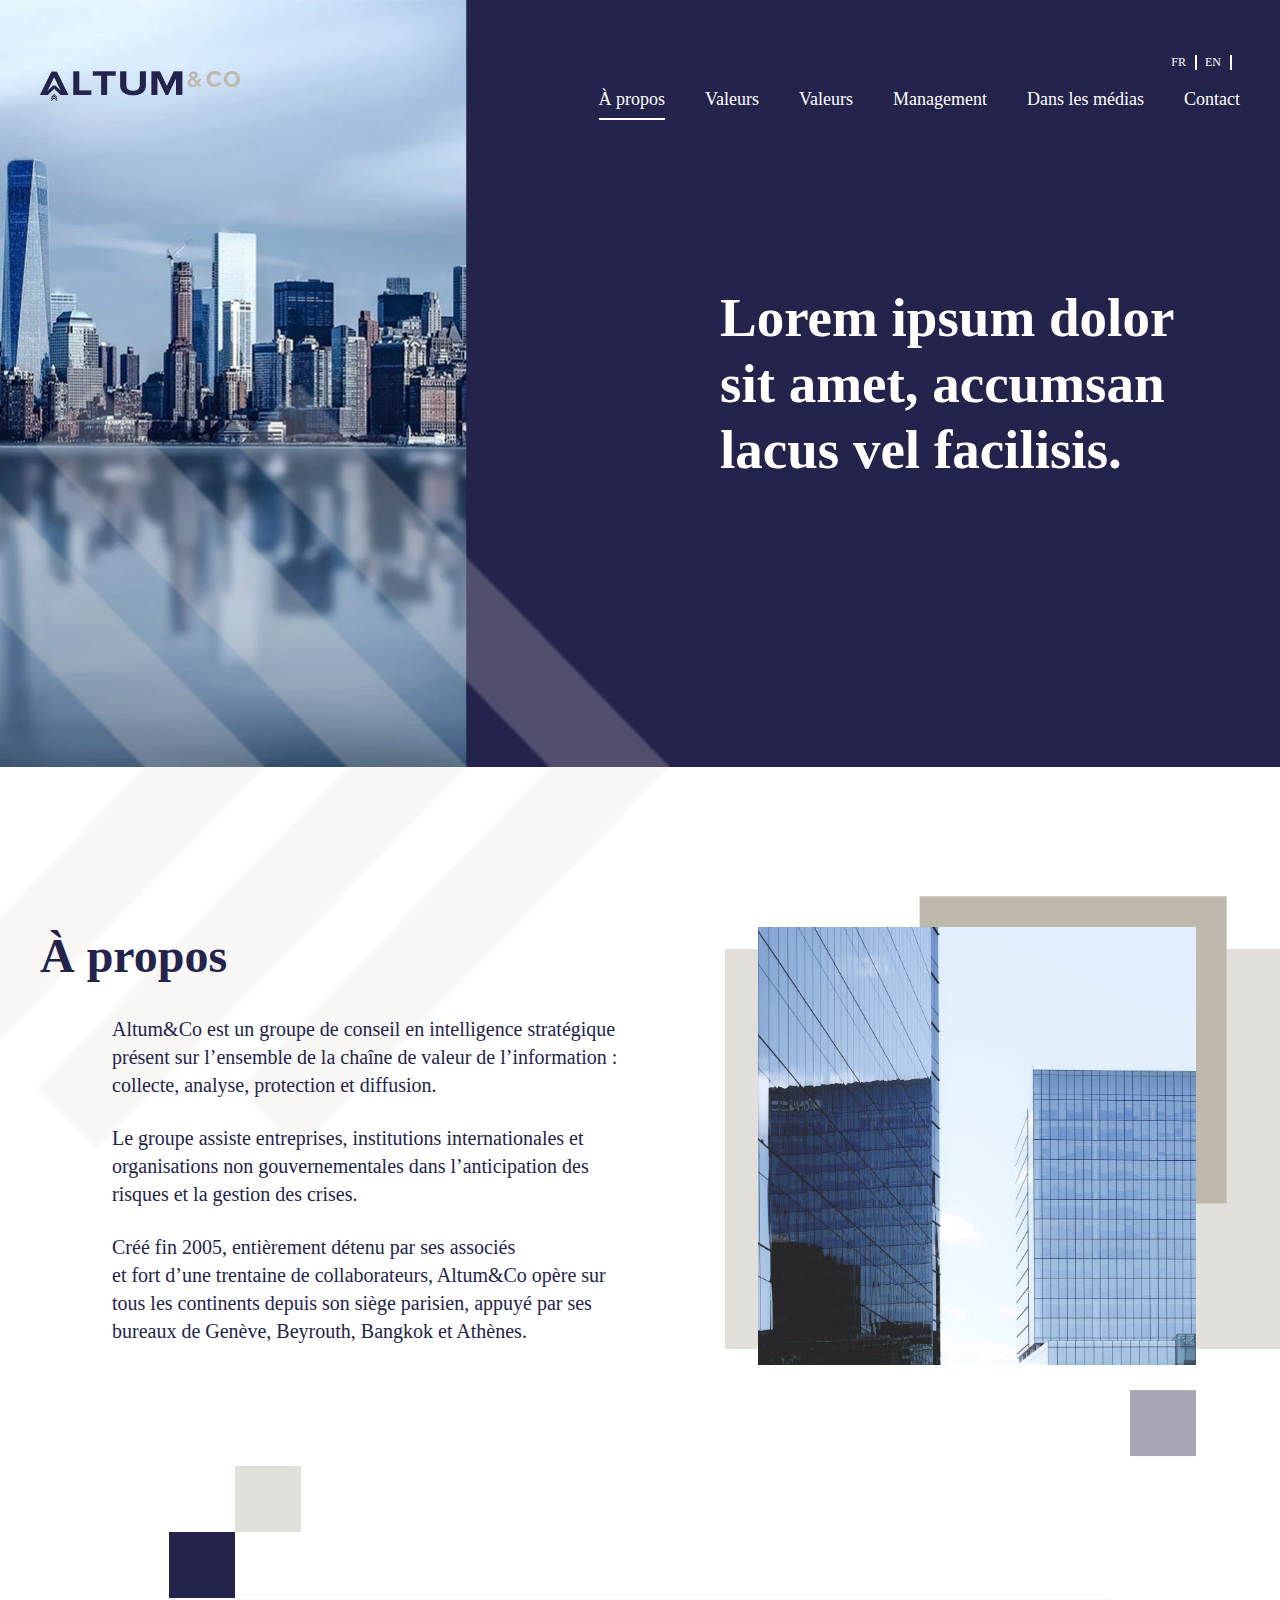
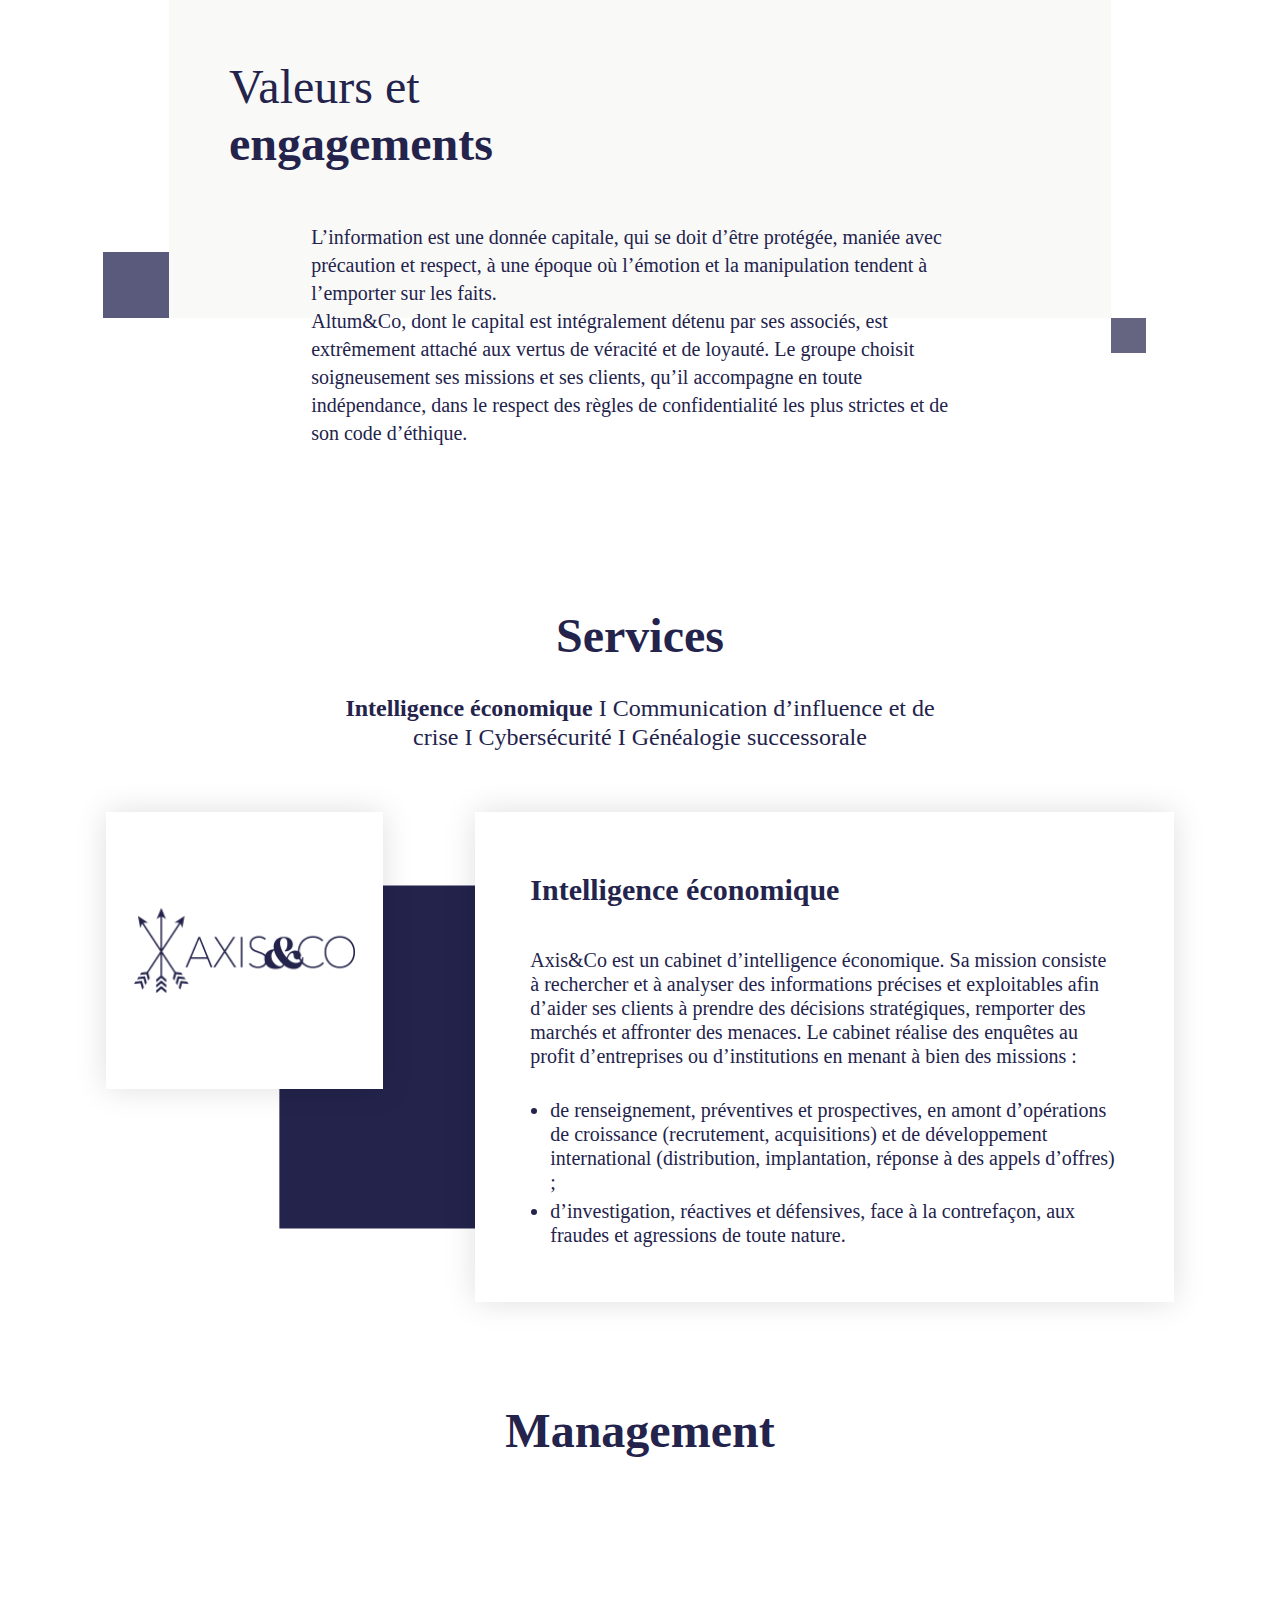
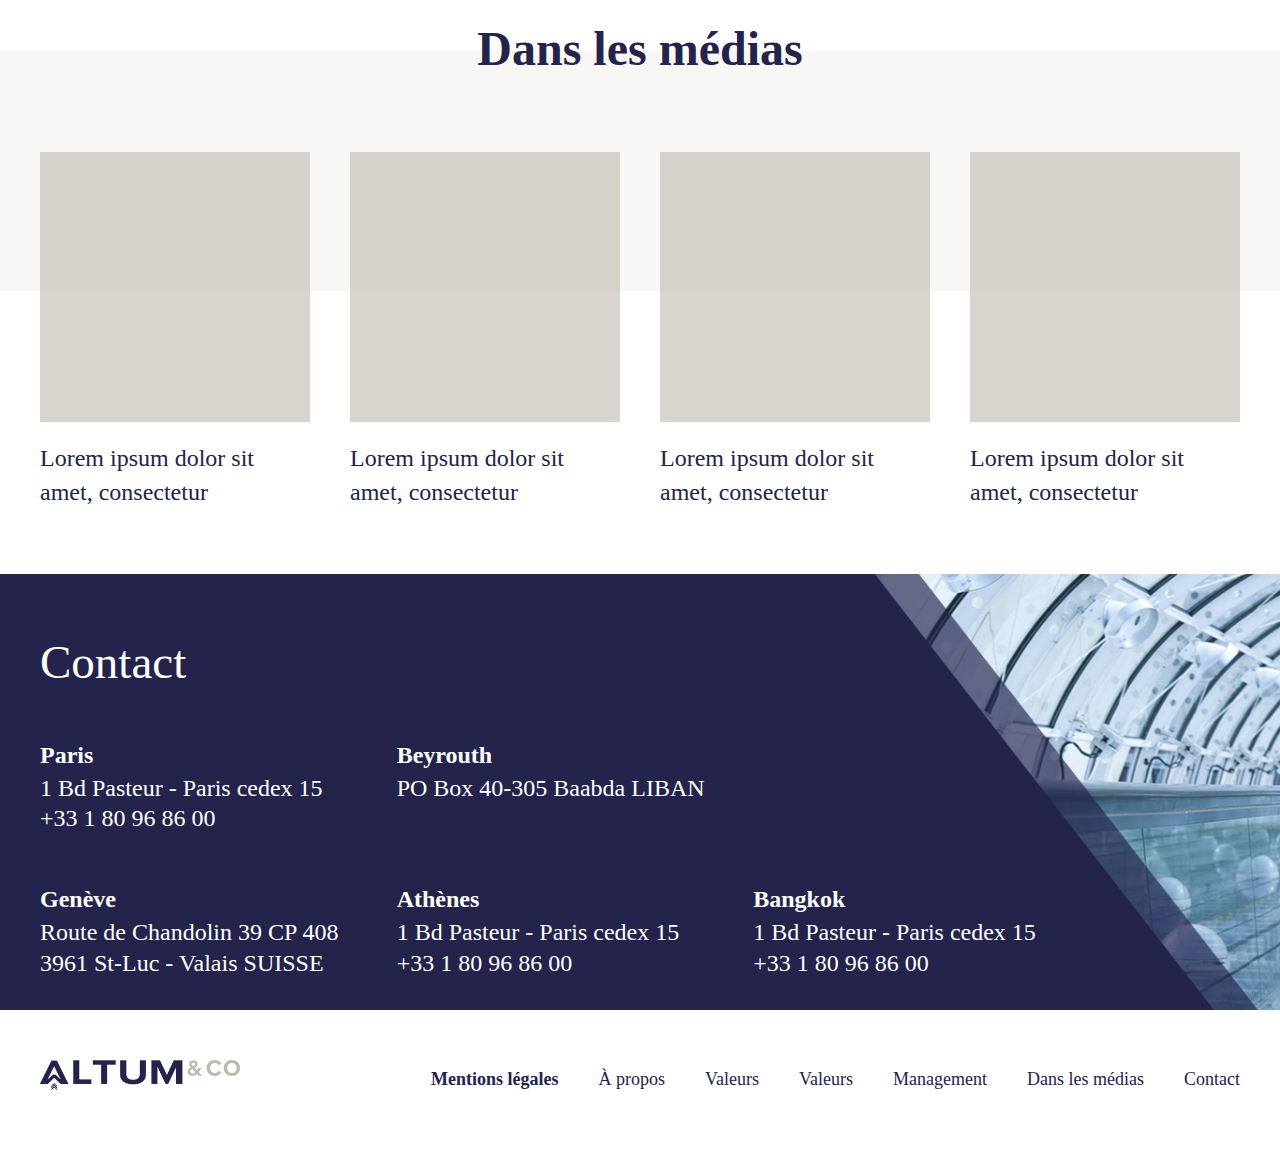
==== commit 2ecb4310: "design changes" ====
--- a/index.html
+++ b/index.html
@@ -33,7 +33,7 @@
 				</ul>
 				<ul>
 					<li>
-						<a href="#">À propos</a>
+						<a href="#" class="active">À propos</a>
 					</li>
 					<li>
 						<a href="#">Valeurs</a>
--- a/css/style.css
+++ b/css/style.css
@@ -130,6 +130,21 @@
     font-weight: 400;
     color: #fff;
     position: relative;
+}
+.site_header ul:last-child a:before {
+    content: '';
+    position: absolute;
+    left: 0;
+    right: 0;
+    bottom: -11px;
+    width: 0%;
+    height: 2px;
+    background-color: #fff;
+    transition: all 0.3s;
+}
+.site_header ul a.active:before,
+.site_header ul:last-child a:hover:before {
+    width: 100%;
 }
 .site_header .custom_navbar ul:first-child a {
     font-size: 12px;
@@ -677,7 +692,10 @@
 }
 @media (max-width: 991px){
     .site_header {
-        padding: 15px 0;
+        padding: 25px 0;
+    }
+    .site_header .nav_logo img {
+        padding: 0;
     }
     .navbar_toggler {
         display: block;
@@ -707,6 +725,9 @@
     nav.custom_navbar ul li {
         padding: 10px 0;
     }
+    .site_header ul:last-child a:before {
+        display: none;
+    }
     .site_header .custom_navbar ul:first-child {
         display: none;
     }
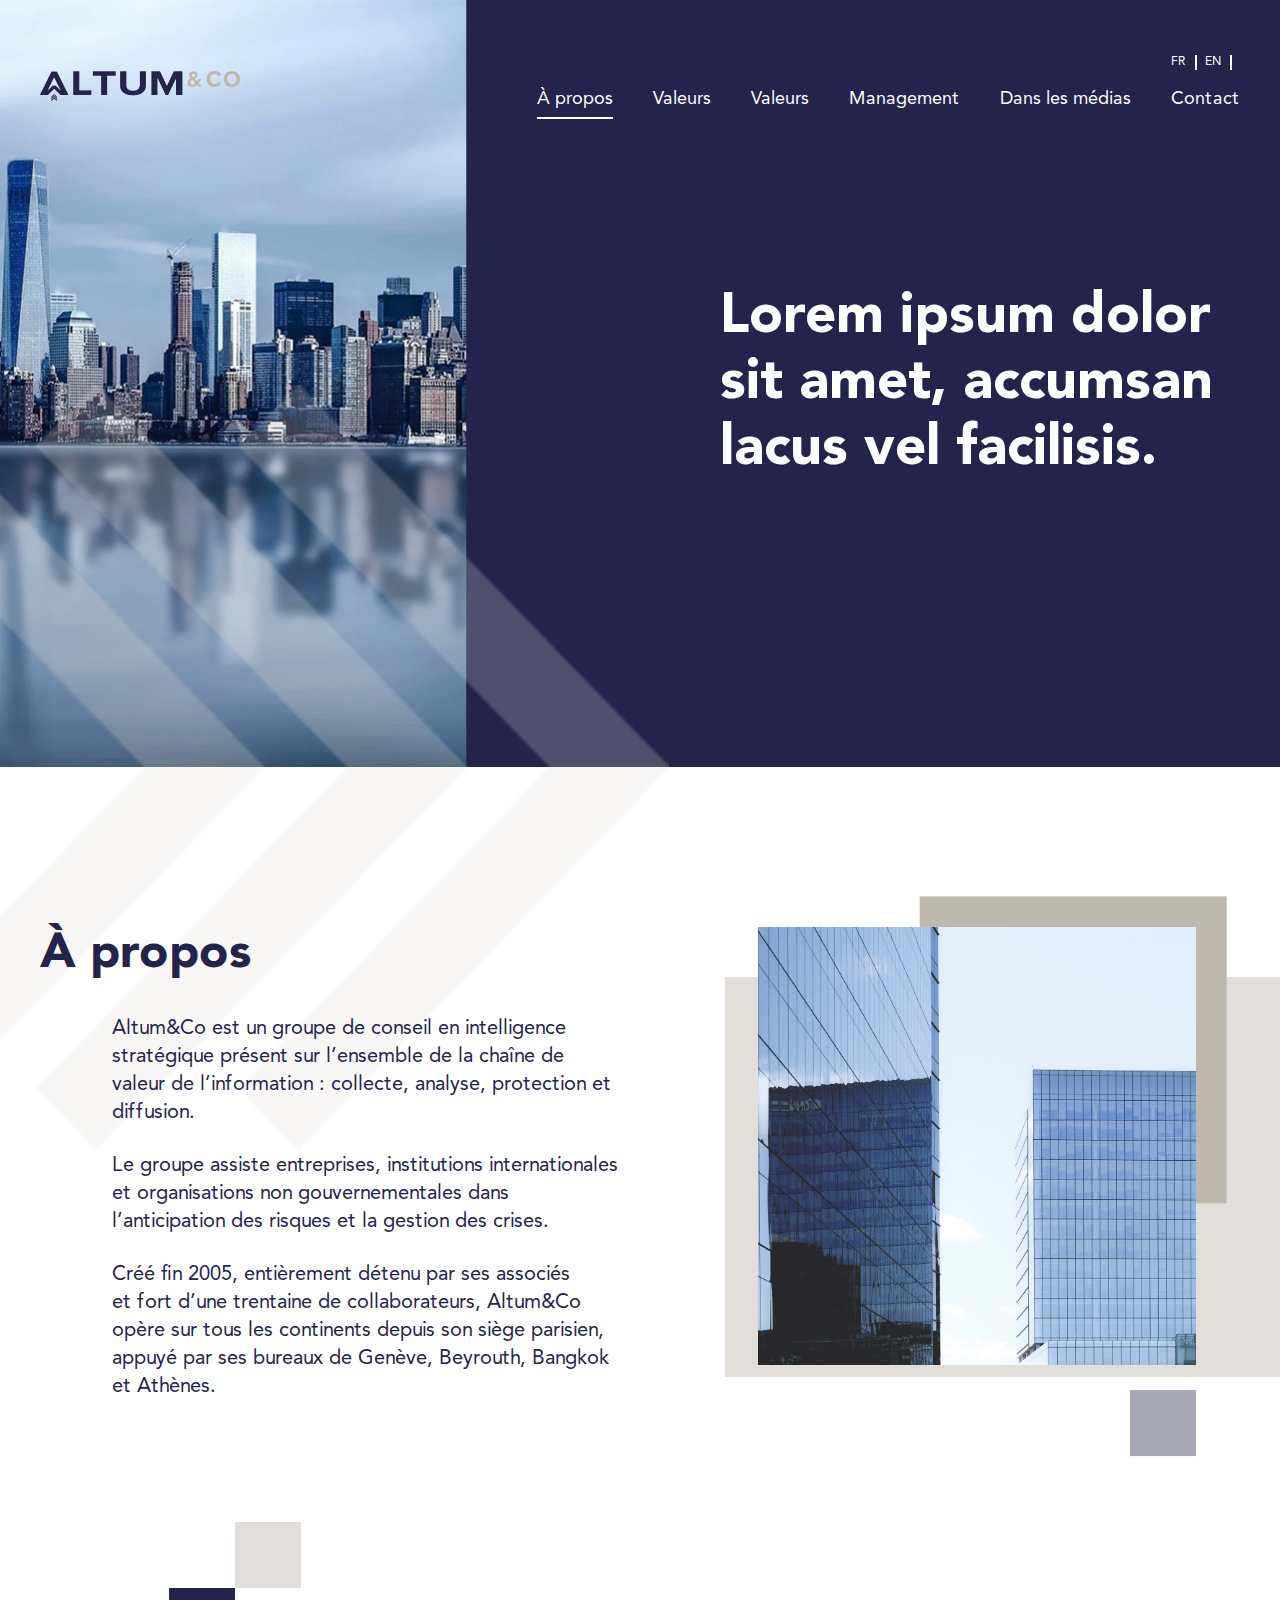
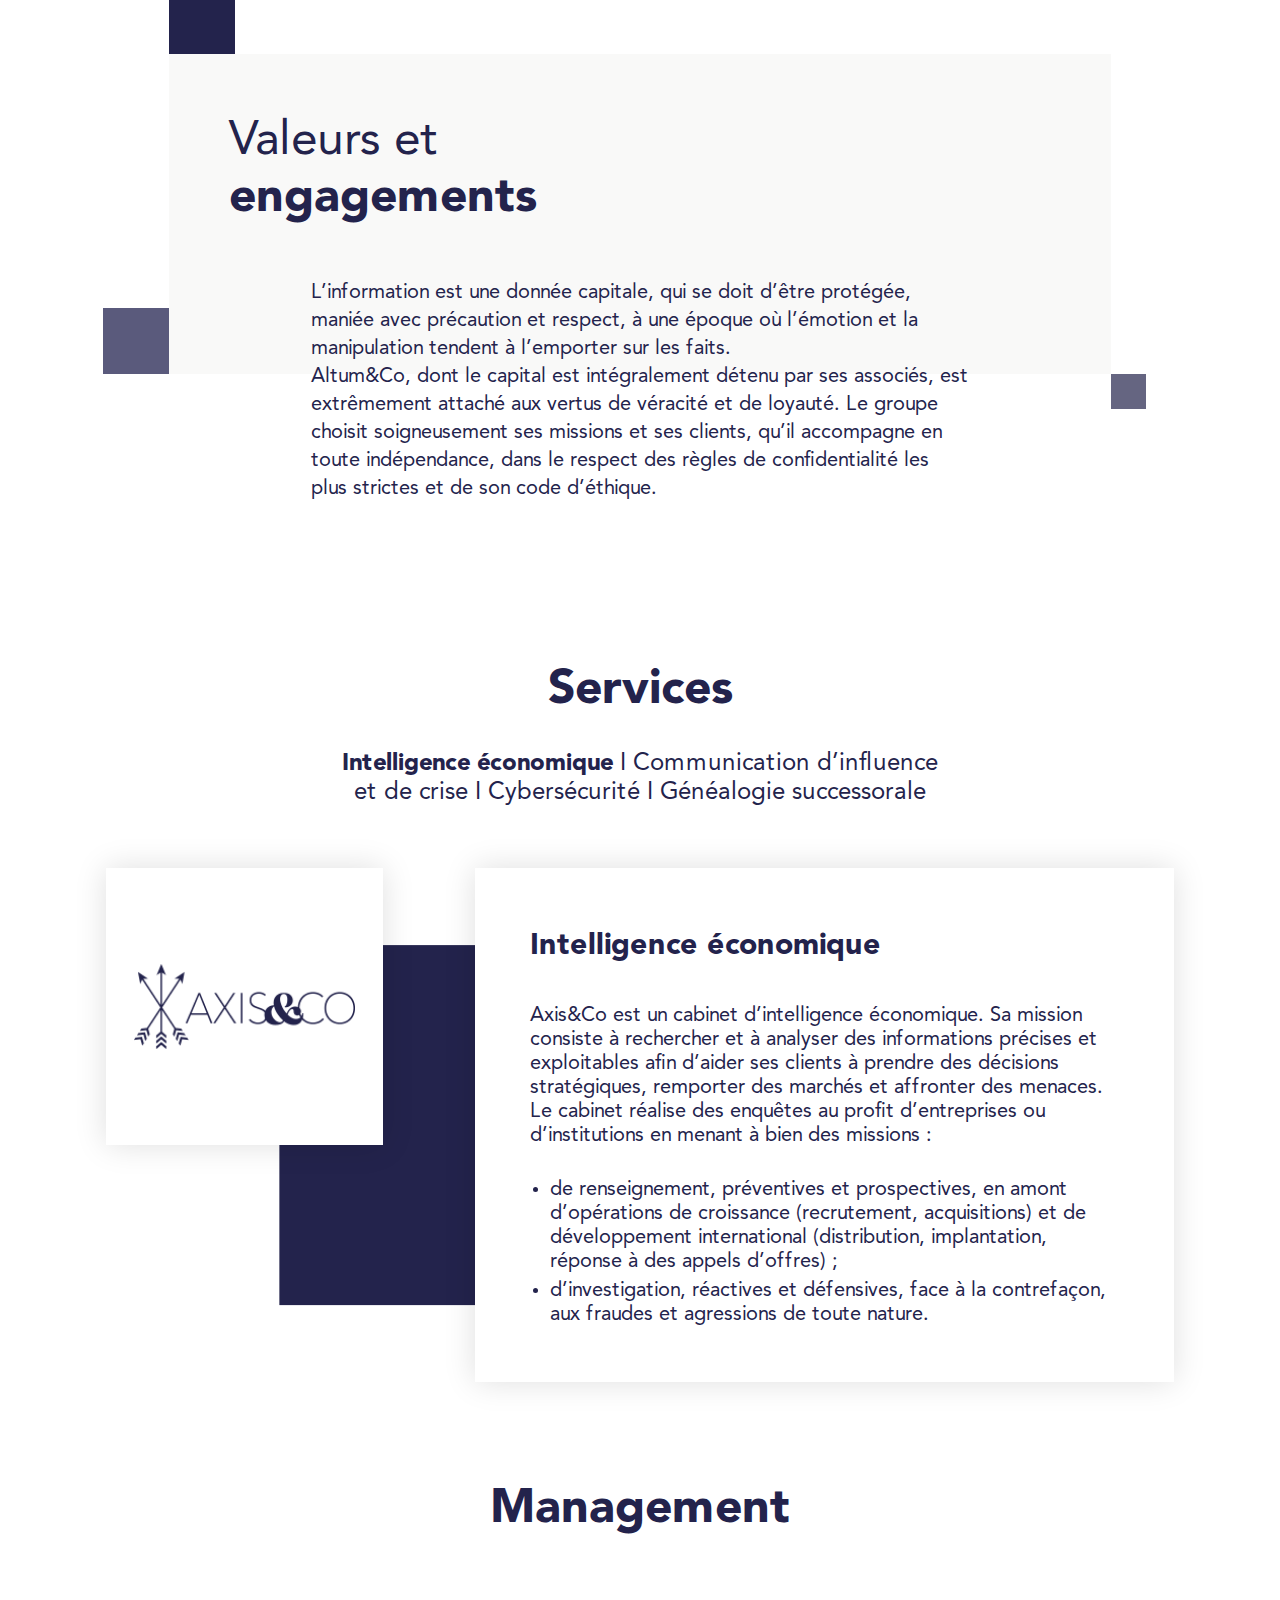
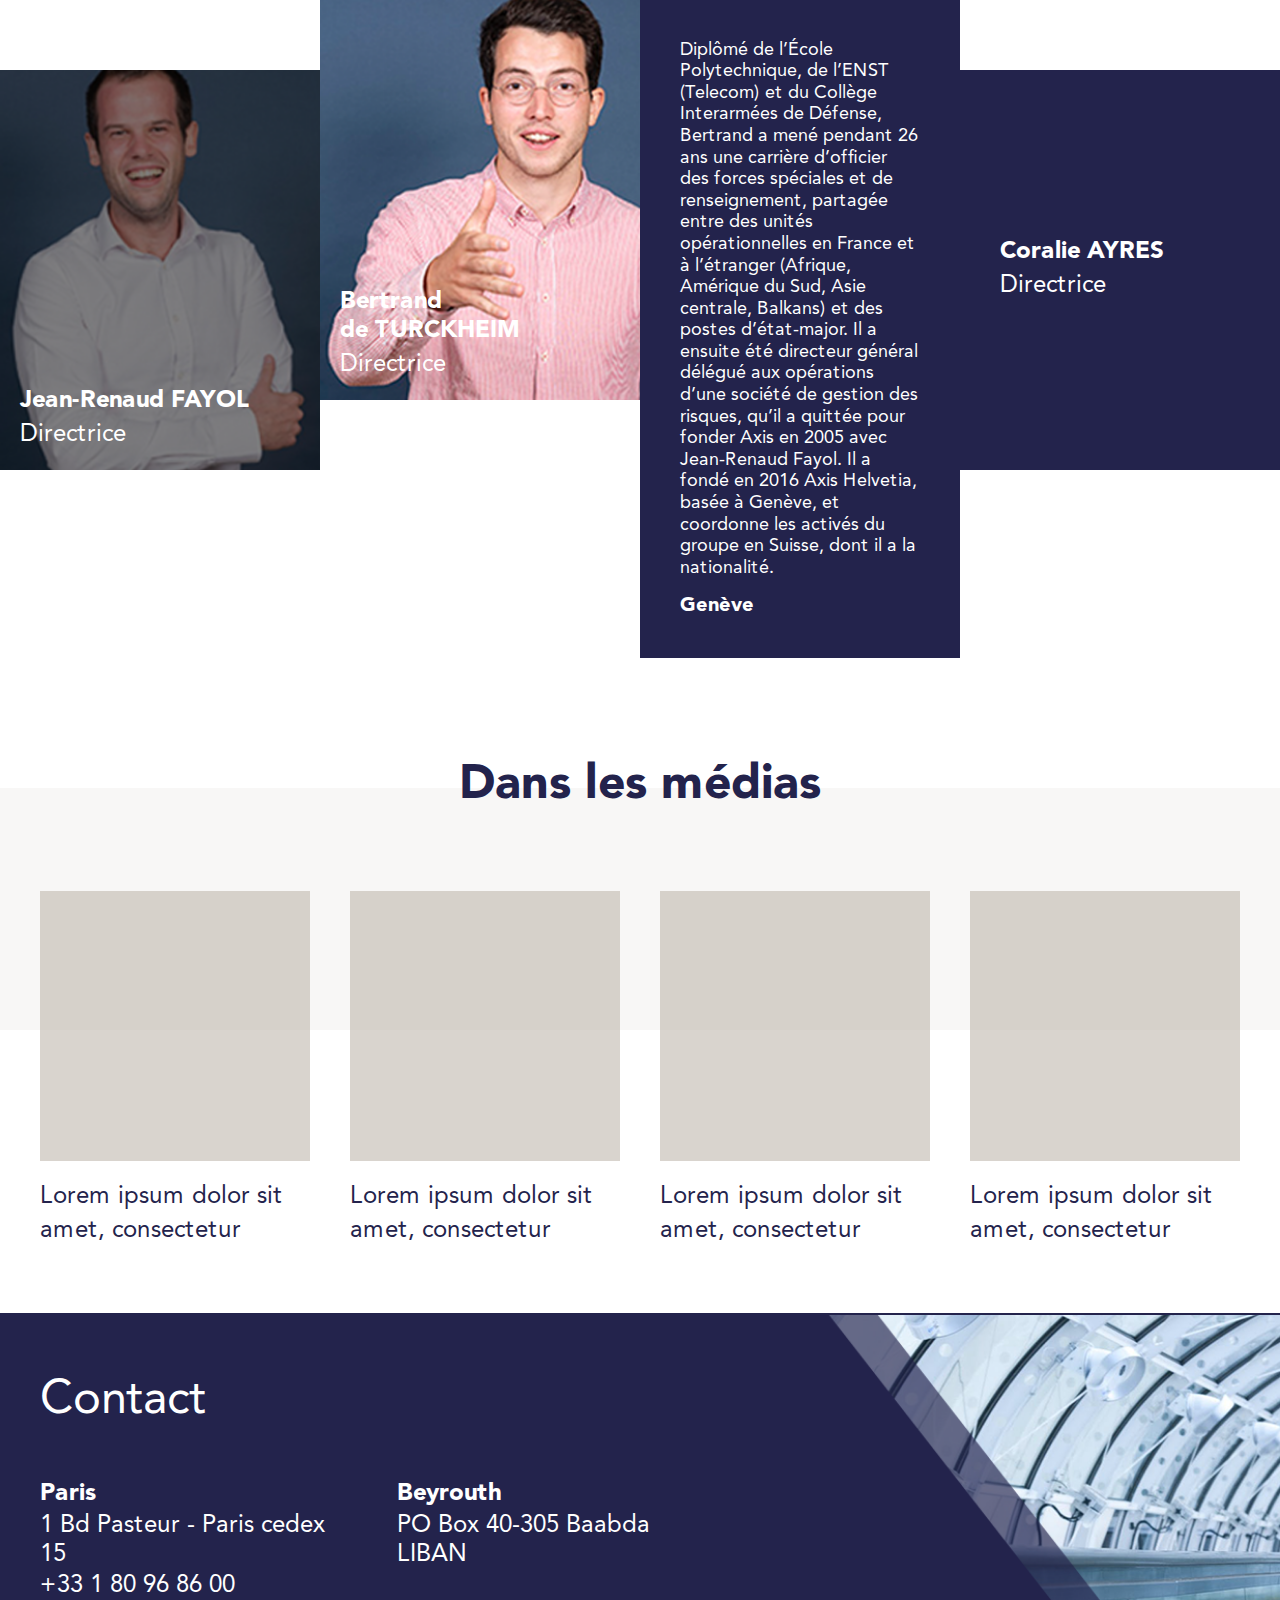
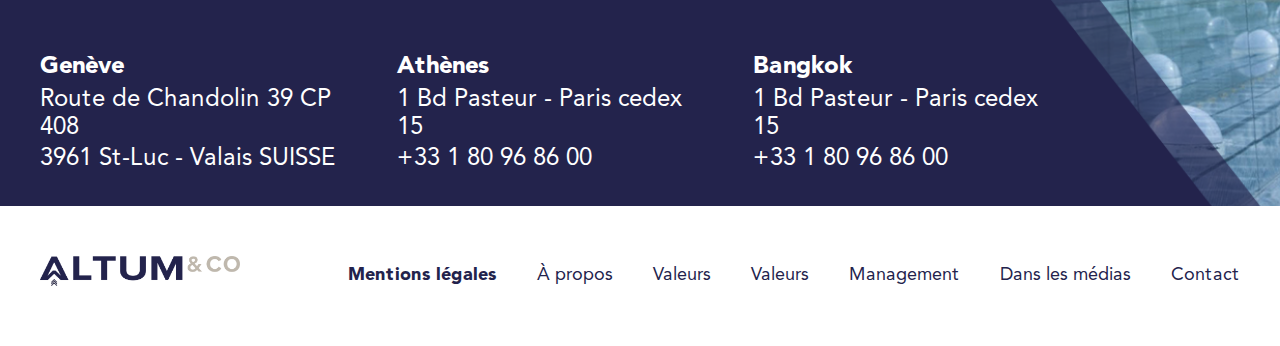
==== commit 54d17069: "design changes" ====
--- a/index.html
+++ b/index.html
@@ -4,9 +4,7 @@
 	<title>Website Title</title>
 	<meta charset="UTF-8">
 	<meta name="viewport" content="width=device-width, initial-scale=1.0">
-	<link rel="stylesheet" type="text/css" href="css/style-s.css">
 	<link rel="stylesheet" type="text/css" href="css/style.css">
-	<link rel="stylesheet" type="text/css" href="css/responsive.css">
 	<!-- <link rel="icon" href="images/favicon.png"> -->
 </head>
 <body>
@@ -70,12 +68,12 @@
 						<h2>À propos</h2>
 						<div class="propos_para">
 							<p>Altum&Co est un groupe de conseil en intelligence stratégique présent sur l’ensemble de
-								la chaîne de valeur de l’information : collecte, analyse, protection et diffusion.</p>
+							la chaîne de valeur de l’information : collecte, analyse, protection et diffusion.</p>
 							<p>Le groupe assiste entreprises, institutions internationales et organisations non
-								gouvernementales dans l’anticipation des risques et la gestion des crises.</p>
+							gouvernementales dans l’anticipation des risques et la gestion des crises.</p>
 							<p>Créé fin 2005, entièrement détenu par ses associés<br />
 								et fort d’une trentaine de collaborateurs, Altum&Co opère sur tous les continents depuis
-								son siège parisien, appuyé par ses bureaux de Genève, Beyrouth, Bangkok et Athènes. </p>
+							son siège parisien, appuyé par ses bureaux de Genève, Beyrouth, Bangkok et Athènes. </p>
 						</div>
 					</div>
 				</div>
@@ -104,7 +102,7 @@
 						Altum&Co, dont le capital est intégralement détenu par ses associés, est extrêmement attaché aux
 						vertus de véracité et de loyauté. Le groupe choisit soigneusement ses missions et ses clients,
 						qu’il accompagne en toute indépendance, dans le respect des règles de confidentialité les plus
-						strictes et de son code d’éthique.</p>
+					strictes et de son code d’éthique.</p>
 				</div>
 			</div>
 		</div>
@@ -114,7 +112,7 @@
 			<div class="service_head">
 				<h2>Services</h2>
 				<p><strong>Intelligence économique</strong> I Communication d’influence
-					et de crise I Cybersécurité I Généalogie successorale</p>
+				et de crise I Cybersécurité I Généalogie successorale</p>
 			</div>
 			<div class="service_layer">
 				<div class="custom_row">
@@ -133,13 +131,13 @@
 									à analyser des informations précises et exploitables afin d’aider ses clients à
 									prendre des décisions stratégiques, remporter des marchés et affronter des menaces.
 									Le cabinet réalise des enquêtes au profit d’entreprises ou d’institutions en menant
-									à bien des missions :</p>
+								à bien des missions :</p>
 								<ul>
 									<li>de renseignement, préventives et prospectives, en amont d’opérations de
 										croissance (recrutement, acquisitions) et de développement international
-										(distribution, implantation, réponse à des appels d’offres) ;</li>
+									(distribution, implantation, réponse à des appels d’offres) ;</li>
 									<li>d’investigation, réactives et défensives, face à la contrefaçon, aux fraudes et
-										agressions de toute nature.</li>
+									agressions de toute nature.</li>
 								</ul>
 							</div>
 						</div>
@@ -152,6 +150,47 @@
 		<div class="custom_container">
 			<div class="management_head">
 				<h2>Management</h2>
+			</div>
+		</div>
+		<div class="management_content">
+			<div class="custom_row">
+				<div class="custom_col_3 order_1">
+					<div class="management_image_box">
+						<div class="management_image">
+							<img src="images/management_image_2.png" alt="management image">
+						</div>
+						<div class="management_image_text">
+							<h4>Jean-Renaud FAYOL</h4>
+							<p>Directrice</p>
+						</div>
+					</div>
+				</div>
+				<div class="custom_col_3 order_2 image_col">
+					<div class="management_image_box">
+						<div class="management_image">
+							<img src="images/management_image.png" alt="management image">
+						</div>
+						<div class="management_image_text">
+							<h4>Bertrand <br>
+							de TURCKHEIM</h4>
+							<p>Directrice</p>
+						</div>
+					</div>
+				</div>
+				<div class="custom_col_3 order_3 image_text_col">
+					<div class="management_text_box">
+						<p>Diplômé de l’École Polytechnique, de l’ENST (Telecom) et du Collège Interarmées de Défense, Bertrand a mené pendant 26 ans une carrière d’officier des forces spéciales et de renseignement, partagée entre des unités opérationnelles en France et à l’étranger (Afrique, Amérique du Sud, Asie centrale, Balkans) et des postes d’état-major. Il a ensuite été directeur général délégué aux opérations d’une société de gestion des risques, qu’il a quittée pour fonder Axis en 2005 avec Jean-Renaud Fayol. Il a fondé en 2016 Axis Helvetia, basée à Genève, et coordonne les activés du groupe en Suisse, dont il a la nationalité. </p>
+						<h6>Genève</h6>
+					</div>
+				</div>
+				<div class="custom_col_3 order_4">
+					<div class="management_text_name">
+						<div class="management_text_name_inner">
+							<h4>Coralie AYRES</h4>
+							<p>Directrice</p>
+						</div>
+					</div>
+				</div>
 			</div>
 		</div>
 	</section>
--- a/css/style.css
+++ b/css/style.css
@@ -1,5 +1,55 @@
 /*fonts css start*/
-
+@font-face {
+    font-family: 'Avenir';
+    src: url('../fonts/AvenirLTStd-Book.eot');
+    src: url('../fonts/AvenirLTStd-Book.eot?#iefix') format('embedded-opentype'),
+    url('../fonts/AvenirLTStd-Book.woff2') format('woff2'),
+    url('../fonts/AvenirLTStd-Book.woff') format('woff'),
+    url('../fonts/AvenirLTStd-Book.ttf') format('truetype'),
+    url('../fonts/AvenirLTStd-Book.svg#AvenirLTStd-Book') format('svg');
+    font-weight: normal;
+    font-style: normal;
+    font-display: swap;
+}
+
+@font-face {
+    font-family: 'Avenir';
+    src: url('../fonts/AvenirLTStd-Roman.eot');
+    src: url('../fonts/AvenirLTStd-Roman.eot?#iefix') format('embedded-opentype'),
+    url('../fonts/AvenirLTStd-Roman.woff2') format('woff2'),
+    url('../fonts/AvenirLTStd-Roman.woff') format('woff'),
+    url('../fonts/AvenirLTStd-Roman.ttf') format('truetype'),
+    url('../fonts/AvenirLTStd-Roman.svg#AvenirLTStd-Roman') format('svg');
+    font-weight: normal;
+    font-style: normal;
+    font-display: swap;
+}
+
+@font-face {
+    font-family: 'Avenir';
+    src: url('../fonts/AvenirLTStd-Black.eot');
+    src: url('../fonts/AvenirLTStd-Black.eot?#iefix') format('embedded-opentype'),
+    url('../fonts/AvenirLTStd-Black.woff2') format('woff2'),
+    url('../fonts/AvenirLTStd-Black.woff') format('woff'),
+    url('../fonts/AvenirLTStd-Black.ttf') format('truetype'),
+    url('../fonts/AvenirLTStd-Black.svg#AvenirLTStd-Black') format('svg');
+    font-weight: 900;
+    font-style: normal;
+    font-display: swap;
+}
+
+@font-face {
+    font-family: 'Avenir';
+    src: url('../fonts/Avenir-Light.eot');
+    src: url('../fonts/Avenir-Light.eot?#iefix') format('embedded-opentype'),
+    url('../fonts/Avenir-Light.woff2') format('woff2'),
+    url('../fonts/Avenir-Light.woff') format('woff'),
+    url('../fonts/Avenir-Light.ttf') format('truetype'),
+    url('../fonts/Avenir-Light.svg#Avenir-Light') format('svg');
+    font-weight: 300;
+    font-style: normal;
+    font-display: swap;
+}
 /*fonts css end*/
 
 /*common css start*/
@@ -625,6 +675,96 @@
     font-weight: 900;
     margin-bottom: 30px;
 }
+.management_content {
+    padding-top: 70px;
+}
+.management_section .custom_row {
+    margin: 0;
+}
+.management_section .custom_row > div {
+    padding: 0;
+}
+.management_image_box {
+    position: relative;
+}
+.management_image {
+    position: relative;
+    overflow: hidden;
+    padding-top: 125%;
+}
+.management_image:before {
+    content: '';
+    position: absolute;
+    top: 0;
+    left: 0;
+    right: 0;
+    bottom: 0;
+    background-color: rgba(0,0,0,0.5);
+    z-index: 1;
+}
+.management_image img {
+    position: absolute;
+    top: 0;
+    left: 0;
+    right: 0;
+    bottom: 0;
+    max-width: 100%;
+    max-height: 100%;
+    min-width: 100%;
+    min-height: 100%;
+    object-fit: cover;
+}
+.management_image_text {
+    position: absolute;
+    left: 20px;
+    bottom: 20px;
+    z-index: 1;
+}
+.management_text_name h4,
+.management_image_text h4 {
+    color: #fff;
+    font-size: 24px;
+    margin-bottom: 5px;
+}
+.management_text_name p,
+.management_image_text p {
+    color: #fff;
+    font-size: 24px;
+}
+.management_text_box {
+    padding: 40px;
+    background-color: #23234c;
+}
+.management_text_box p {
+    color: #fff;
+    font-size: 18px;
+}
+.management_text_name {
+    padding-top: 125%;
+    background-color: #23234c;
+    position: relative;
+}
+.management_text_name_inner {
+    position: absolute;
+    top: 0;
+    left: 40px;
+    right: 40px;
+    bottom: 0;
+    margin: auto 0;
+    display: table;
+}
+.management_text_box h6 {
+    font-size: 20px;
+    color: #fff;
+    margin-top: 15px;
+}
+.custom_col_3.image_col,
+.custom_col_3.image_text_col {
+    margin-top: -70px;
+}
+.custom_col_3.image_col .management_image:before {
+    display: none;
+}
 /* Management css end */
 
 /* Media css start */
@@ -688,6 +828,19 @@
 @media (max-width: 1199px){
     .site_footer .bottom_footer .custom_container ul li:not(:first-child) {
         margin-left: 20px;
+    }
+    .management_section .custom_col_3 {
+        -ms-flex: 0 0 50%;
+        flex: 0 0 50%;
+        max-width: 50%;
+        margin: 0;
+        display: flex;
+    }
+    .management_section .custom_col_3 > div {
+        width: 100%;
+    }
+    .custom_col_3.order_1 {
+        order: 3;
     }
 }
 @media (max-width: 991px){
@@ -774,6 +927,9 @@
         justify-content: center;
         flex-direction: column;
     }
+    .management_text_box {
+        padding: 25px;
+    }
 }
 @media (max-width: 767px){
     .propos_section{
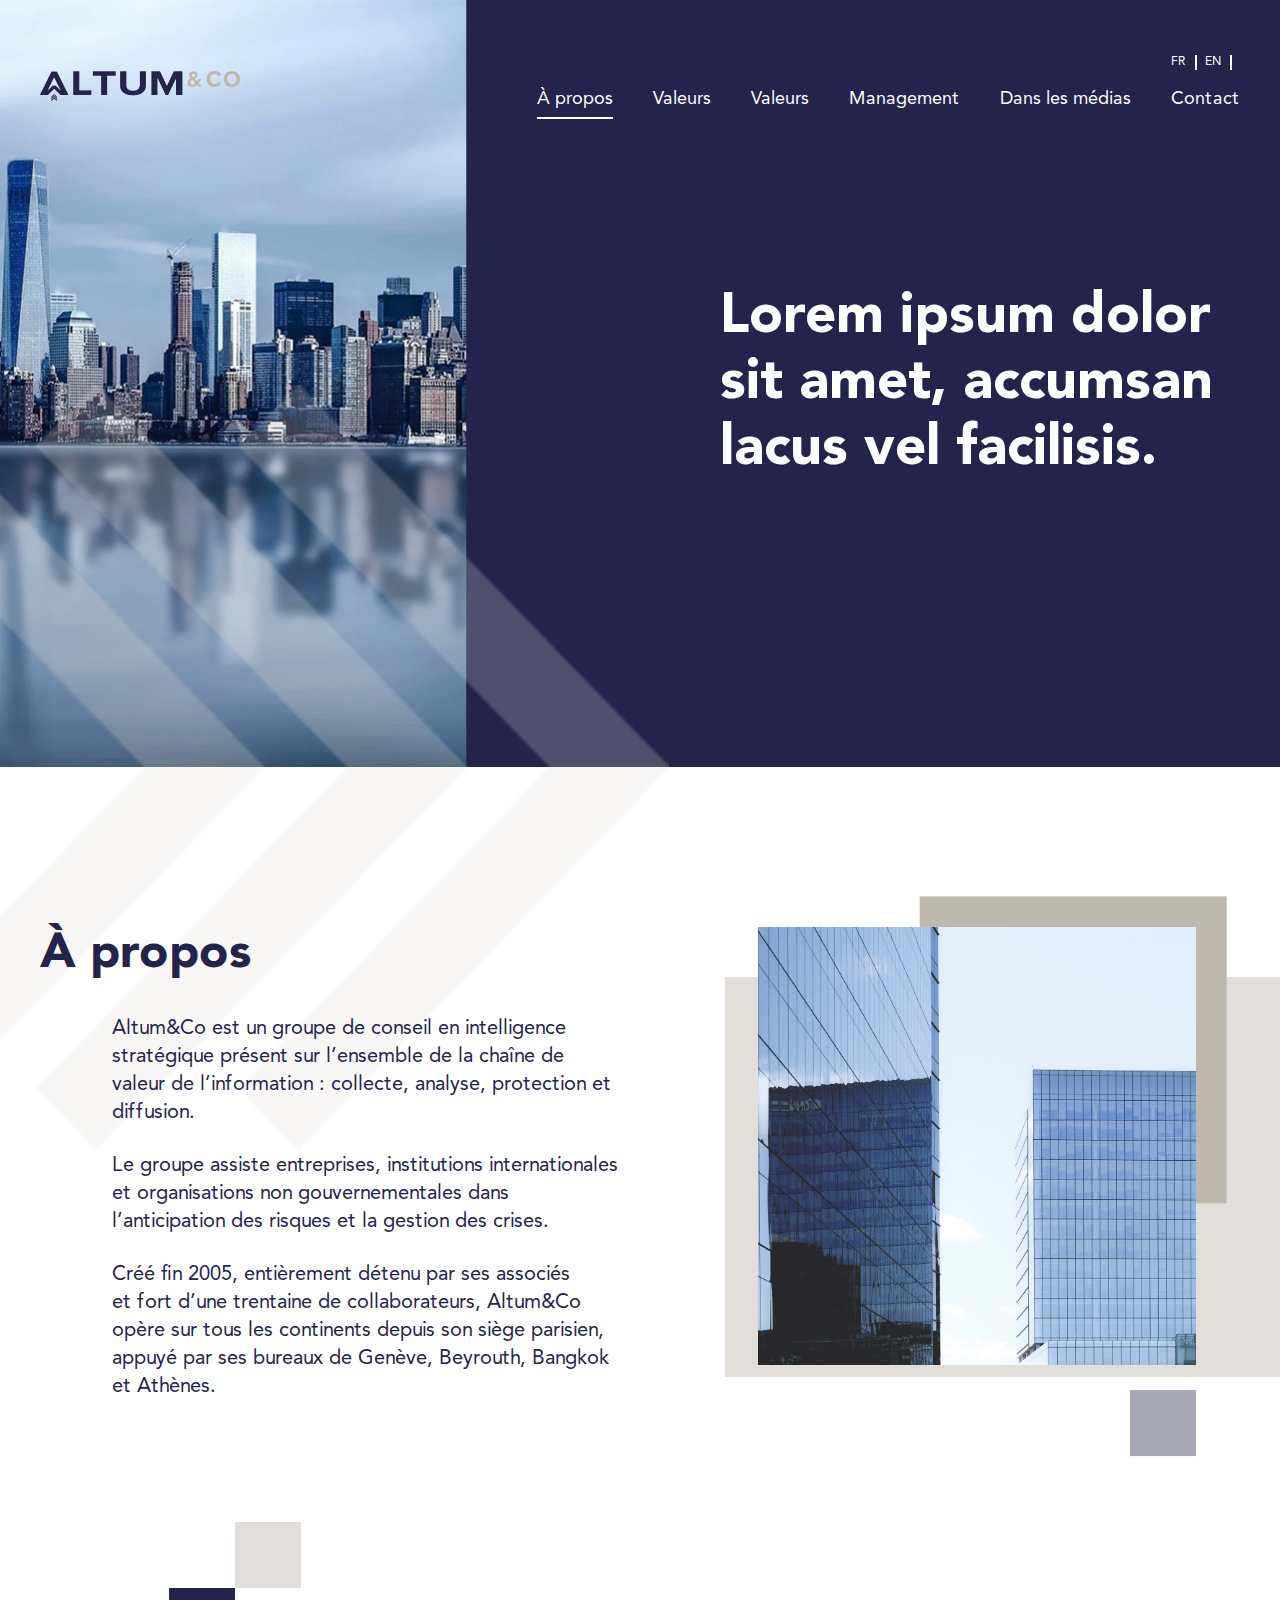
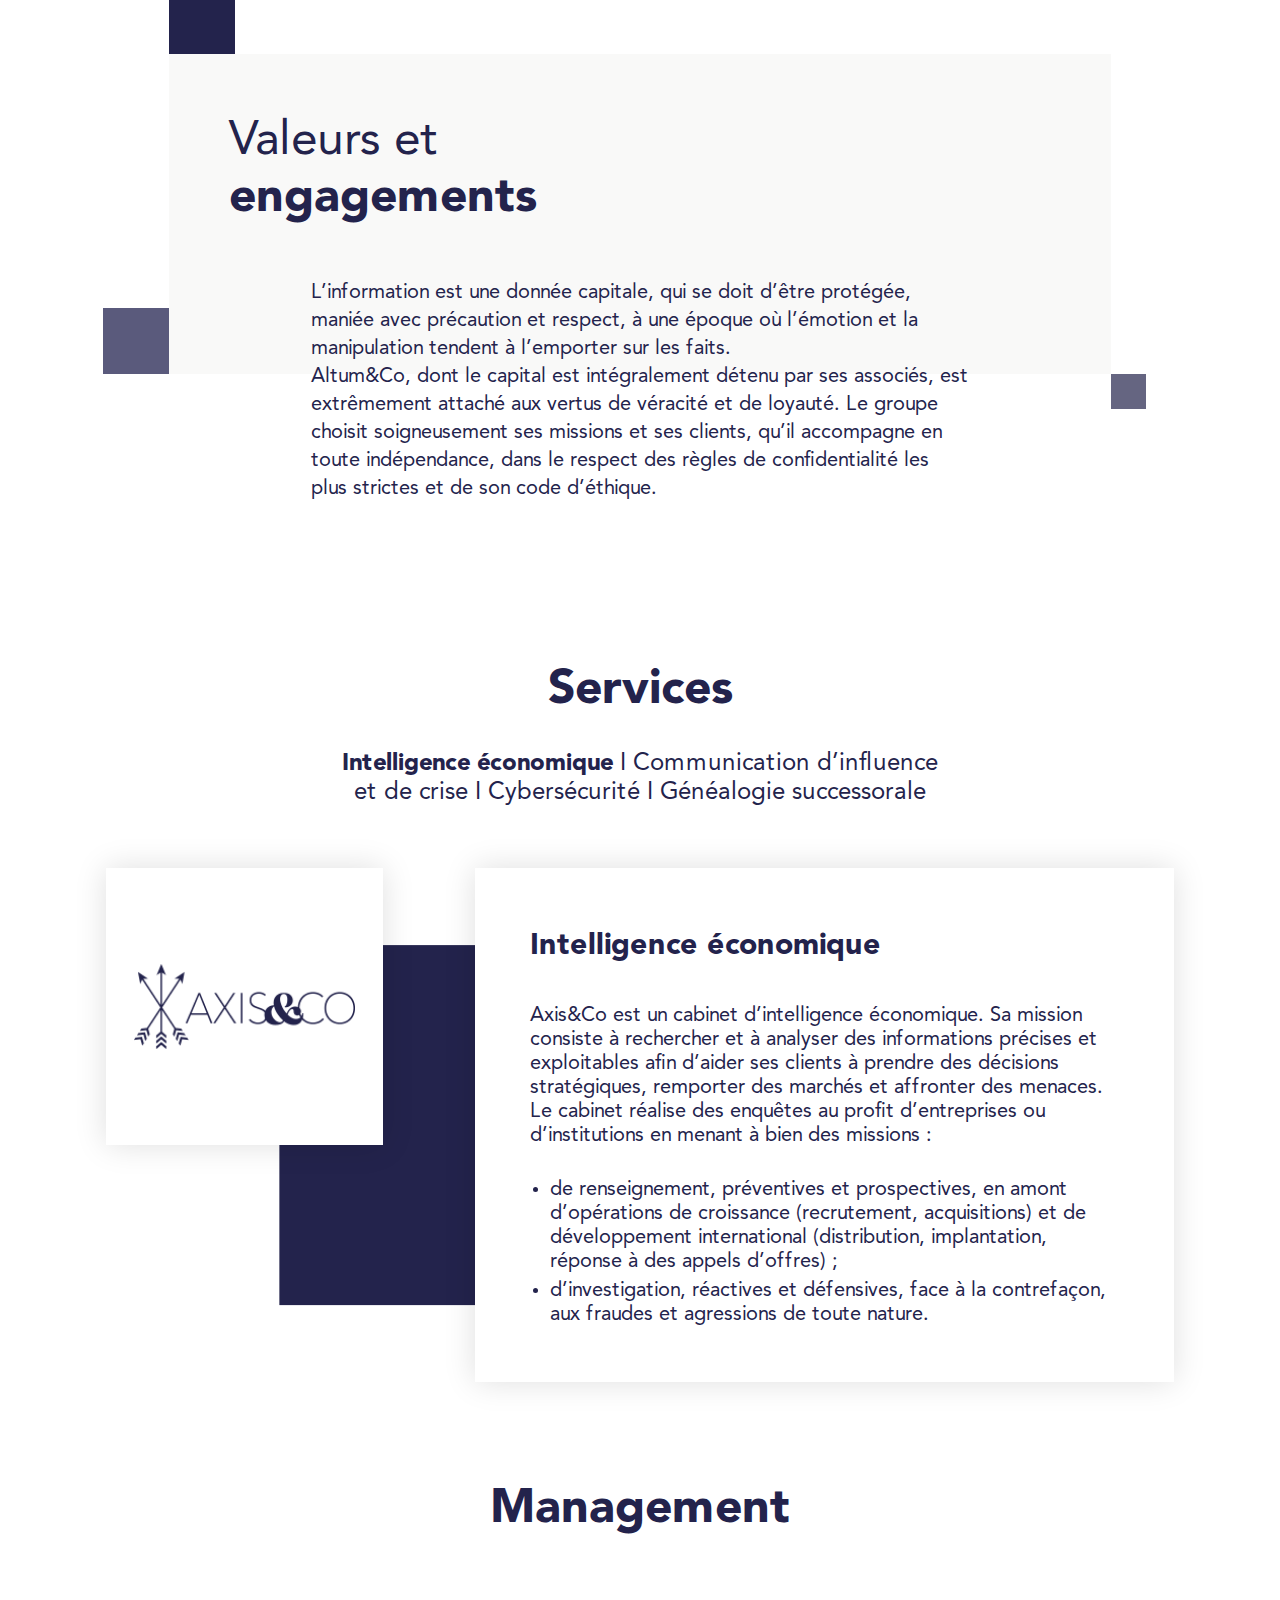
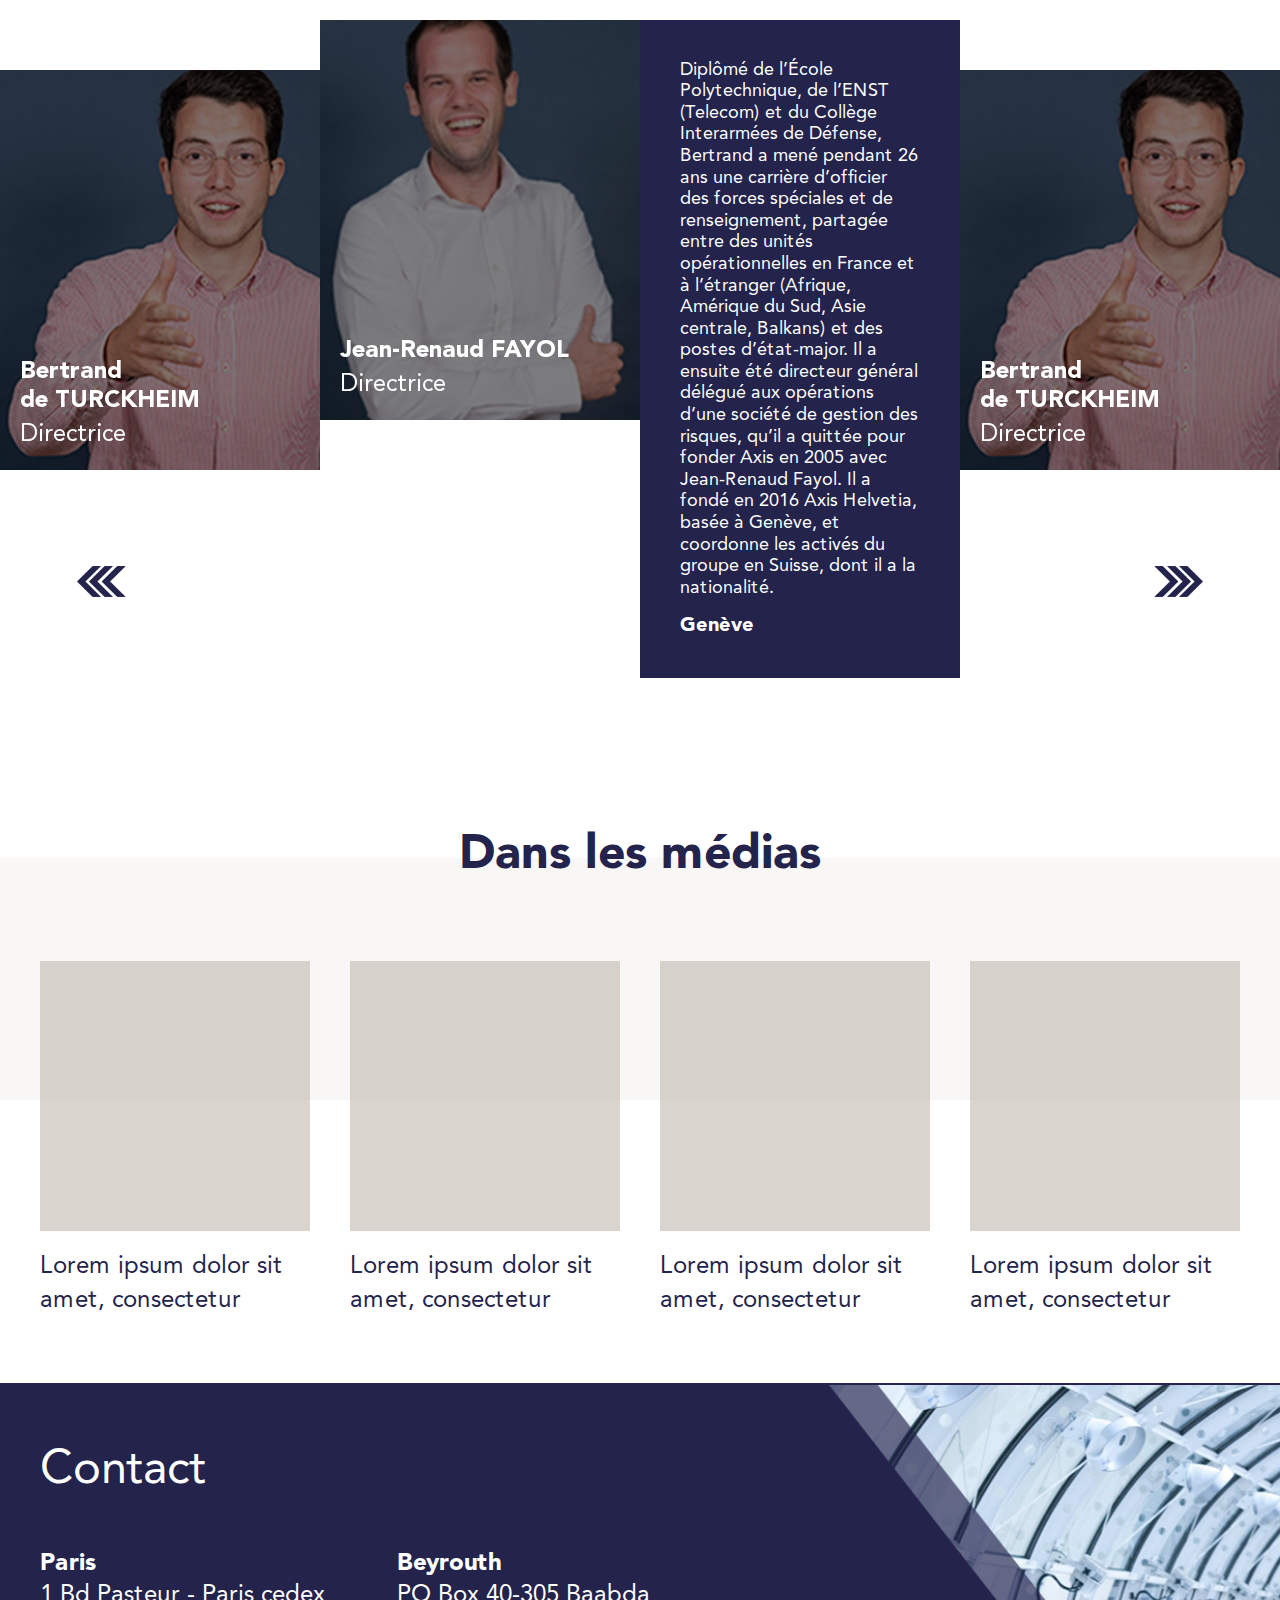
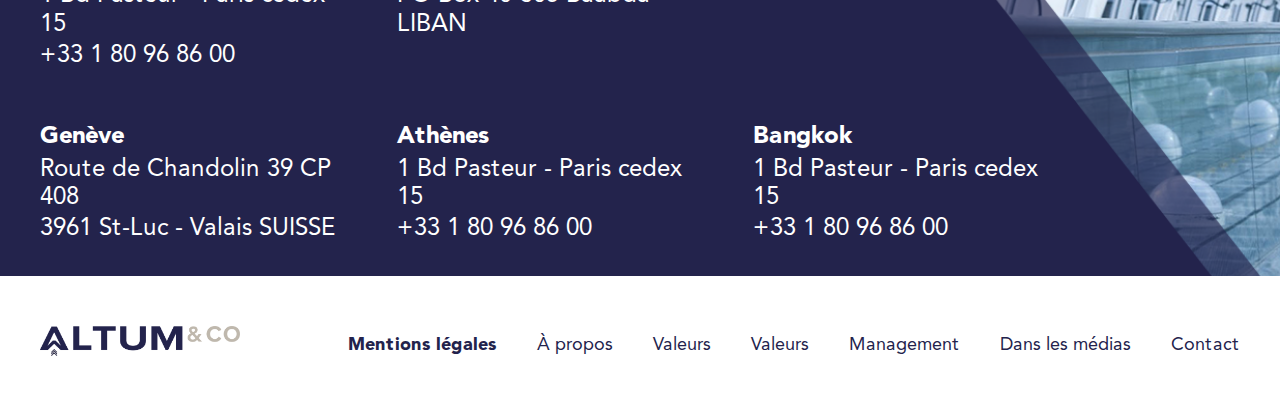
==== commit eff0ed4e: "Implement slider" ====
--- a/index.html
+++ b/index.html
@@ -4,6 +4,7 @@
 	<title>Website Title</title>
 	<meta charset="UTF-8">
 	<meta name="viewport" content="width=device-width, initial-scale=1.0">
+	<link rel="stylesheet" type="text/css" href="css/slick.css">
 	<link rel="stylesheet" type="text/css" href="css/style.css">
 	<!-- <link rel="icon" href="images/favicon.png"> -->
 </head>
@@ -153,44 +154,103 @@
 			</div>
 		</div>
 		<div class="management_content">
-			<div class="custom_row">
-				<div class="custom_col_3 order_1">
-					<div class="management_image_box">
-						<div class="management_image">
-							<img src="images/management_image_2.png" alt="management image">
-						</div>
-						<div class="management_image_text">
-							<h4>Jean-Renaud FAYOL</h4>
-							<p>Directrice</p>
-						</div>
-					</div>
-				</div>
-				<div class="custom_col_3 order_2 image_col">
-					<div class="management_image_box">
-						<div class="management_image">
-							<img src="images/management_image.png" alt="management image">
-						</div>
-						<div class="management_image_text">
-							<h4>Bertrand <br>
-							de TURCKHEIM</h4>
-							<p>Directrice</p>
-						</div>
-					</div>
-				</div>
-				<div class="custom_col_3 order_3 image_text_col">
-					<div class="management_text_box">
-						<p>Diplômé de l’École Polytechnique, de l’ENST (Telecom) et du Collège Interarmées de Défense, Bertrand a mené pendant 26 ans une carrière d’officier des forces spéciales et de renseignement, partagée entre des unités opérationnelles en France et à l’étranger (Afrique, Amérique du Sud, Asie centrale, Balkans) et des postes d’état-major. Il a ensuite été directeur général délégué aux opérations d’une société de gestion des risques, qu’il a quittée pour fonder Axis en 2005 avec Jean-Renaud Fayol. Il a fondé en 2016 Axis Helvetia, basée à Genève, et coordonne les activés du groupe en Suisse, dont il a la nationalité. </p>
-						<h6>Genève</h6>
-					</div>
-				</div>
-				<div class="custom_col_3 order_4">
-					<div class="management_text_name">
-						<div class="management_text_name_inner">
-							<h4>Coralie AYRES</h4>
-							<p>Directrice</p>
-						</div>
-					</div>
-				</div>
+			<div class="management_slider">
+				<div class="management_slider_item">
+					<div class="custom_row">
+						<div class="custom_col_6 img_col">
+							<div class="management_image_box">
+								<div class="management_image">
+									<img src="images/management_image_2.png" alt="management image">
+								</div>
+								<div class="management_image_text">
+									<h4>Jean-Renaud FAYOL</h4>
+									<p>Directrice</p>
+								</div>
+							</div>
+						</div>
+						<div class="custom_col_6 txt_col">
+							<div class="management_text_box">
+								<p>Diplômé de l’École Polytechnique, de l’ENST (Telecom) et du Collège Interarmées de Défense, Bertrand a mené pendant 26 ans une carrière d’officier des forces spéciales et de renseignement, partagée entre des unités opérationnelles en France et à l’étranger (Afrique, Amérique du Sud, Asie centrale, Balkans) et des postes d’état-major. Il a ensuite été directeur général délégué aux opérations d’une société de gestion des risques, qu’il a quittée pour fonder Axis en 2005 avec Jean-Renaud Fayol. Il a fondé en 2016 Axis Helvetia, basée à Genève, et coordonne les activés du groupe en Suisse, dont il a la nationalité. </p>
+								<h6>Genève</h6>
+							</div>
+						</div>
+					</div>
+				</div>
+				<div class="management_slider_item">
+					<div class="custom_row">
+						<div class="custom_col_6 img_col">
+							<div class="management_image_box">
+								<div class="management_image">
+									<img src="images/management_image.png" alt="management image">
+								</div>
+								<div class="management_image_text">
+									<h4>Bertrand <br>
+									de TURCKHEIM</h4>
+									<p>Directrice</p>
+								</div>
+							</div>
+						</div>
+						<div class="custom_col_6 txt_col">
+							<div class="management_text_box">
+								<p>Diplômé de l’École Polytechnique, de l’ENST (Telecom) et du Collège Interarmées de Défense, Bertrand a mené pendant 26 ans une carrière d’officier des forces spéciales et de renseignement, partagée entre des unités opérationnelles en France et à l’étranger (Afrique, Amérique du Sud, Asie centrale, Balkans) et des postes d’état-major. Il a ensuite été directeur général délégué aux opérations d’une société de gestion des risques, qu’il a quittée pour fonder Axis en 2005 avec Jean-Renaud Fayol. Il a fondé en 2016 Axis Helvetia, basée à Genève, et coordonne les activés du groupe en Suisse, dont il a la nationalité. </p>
+								<h6>Genève</h6>
+							</div>
+						</div>
+					</div>
+				</div>
+				<div class="management_slider_item">
+					<div class="custom_row">
+						<div class="custom_col_6 img_col">
+							<div class="management_image_box">
+								<div class="management_image">
+									<img src="images/management_image_2.png" alt="management image">
+								</div>
+								<div class="management_image_text">
+									<h4>Jean-Renaud FAYOL</h4>
+									<p>Directrice</p>
+								</div>
+							</div>
+						</div>
+						<div class="custom_col_6 txt_col">
+							<div class="management_text_box">
+								<p>Diplômé de l’École Polytechnique, de l’ENST (Telecom) et du Collège Interarmées de Défense, Bertrand a mené pendant 26 ans une carrière d’officier des forces spéciales et de renseignement, partagée entre des unités opérationnelles en France et à l’étranger (Afrique, Amérique du Sud, Asie centrale, Balkans) et des postes d’état-major. Il a ensuite été directeur général délégué aux opérations d’une société de gestion des risques, qu’il a quittée pour fonder Axis en 2005 avec Jean-Renaud Fayol. Il a fondé en 2016 Axis Helvetia, basée à Genève, et coordonne les activés du groupe en Suisse, dont il a la nationalité. </p>
+								<h6>Genève</h6>
+							</div>
+						</div>
+					</div>
+				</div>
+				<div class="management_slider_item">
+					<div class="custom_row">
+						<div class="custom_col_6 img_col">
+							<div class="management_image_box">
+								<div class="management_image">
+									<img src="images/management_image.png" alt="management image">
+								</div>
+								<div class="management_image_text">
+									<h4>Bertrand <br>
+									de TURCKHEIM</h4>
+									<p>Directrice</p>
+								</div>
+							</div>
+						</div>
+						<div class="custom_col_6 txt_col">
+							<div class="management_text_box">
+								<p>Diplômé de l’École Polytechnique, de l’ENST (Telecom) et du Collège Interarmées de Défense, Bertrand a mené pendant 26 ans une carrière d’officier des forces spéciales et de renseignement, partagée entre des unités opérationnelles en France et à l’étranger (Afrique, Amérique du Sud, Asie centrale, Balkans) et des postes d’état-major. Il a ensuite été directeur général délégué aux opérations d’une société de gestion des risques, qu’il a quittée pour fonder Axis en 2005 avec Jean-Renaud Fayol. Il a fondé en 2016 Axis Helvetia, basée à Genève, et coordonne les activés du groupe en Suisse, dont il a la nationalité. </p>
+								<h6>Genève</h6>
+							</div>
+						</div>
+					</div>
+				</div>
+				<!-- <div class="slider_item">
+					<div class="custom_col_3 order_4">
+						<div class="management_text_name">
+							<div class="management_text_name_inner">
+								<h4>Coralie AYRES</h4>
+								<p>Directrice</p>
+							</div>
+						</div>
+					</div>
+				</div> -->
 			</div>
 		</div>
 	</section>
@@ -323,6 +383,7 @@
 		</div>
 	</footer>
 	<script src="js/jquery.min.js"></script>
+	<script src="js/slick.min.js"></script>
 	<script src="js/fonts-awesome-5.js"></script>
 	<script src="js/intersection-observer-polyfill.js"></script>
 	<script src="js/custom.js"></script>
--- a/css/style.css
+++ b/css/style.css
@@ -75,9 +75,9 @@
 a, button, input[type=submit], select{
     cursor: pointer;
 }
-a, a:hover, a:focus, 
+a, a:hover, a:focus,
 button, button:hover, button:focus,
-input, input:hover, input:focus, 
+input, input:hover, input:focus,
 textarea, textarea:hover, textarea:focus,
 select, select:hover, select:focus{
     outline: 0;
@@ -678,11 +678,44 @@
 .management_content {
     padding-top: 70px;
 }
-.management_section .custom_row {
+.management_slider{
+    position: relative;
+}
+.management_slider .slick-list {
+    padding: 0 25% !important;
+    overflow: visible !important;
+}
+.management_slider .slick-arrow{
+    position: absolute;
+    z-index: 2;
+    bottom: 20%;
+    background-color: transparent;
+    border: none;
+}
+.management_slider .slick-arrow.slick-prev{
+    right: 6%;
+}
+.management_slider .slick-arrow.slick-next{
+    left: 6%;
+}
+.management_slider_item .custom_row {
     margin: 0;
-}
-.management_section .custom_row > div {
+    justify-content: flex-end;
+}
+.management_slider_item.slick-current{
+    transform: translate(0, -50px);
+}
+.management_slider_item.slick-current ~ .management_slider_item  .custom_row{
+    justify-content: flex-start;
+}
+.management_slider_item .custom_row > div {
     padding: 0;
+}
+.management_slider_item .custom_col_6.txt_col{
+    display: none;
+}
+.management_slider_item.slick-current .custom_col_6.txt_col{
+    display: block;
 }
 .management_image_box {
     position: relative;
@@ -828,19 +861,6 @@
 @media (max-width: 1199px){
     .site_footer .bottom_footer .custom_container ul li:not(:first-child) {
         margin-left: 20px;
-    }
-    .management_section .custom_col_3 {
-        -ms-flex: 0 0 50%;
-        flex: 0 0 50%;
-        max-width: 50%;
-        margin: 0;
-        display: flex;
-    }
-    .management_section .custom_col_3 > div {
-        width: 100%;
-    }
-    .custom_col_3.order_1 {
-        order: 3;
     }
 }
 @media (max-width: 991px){
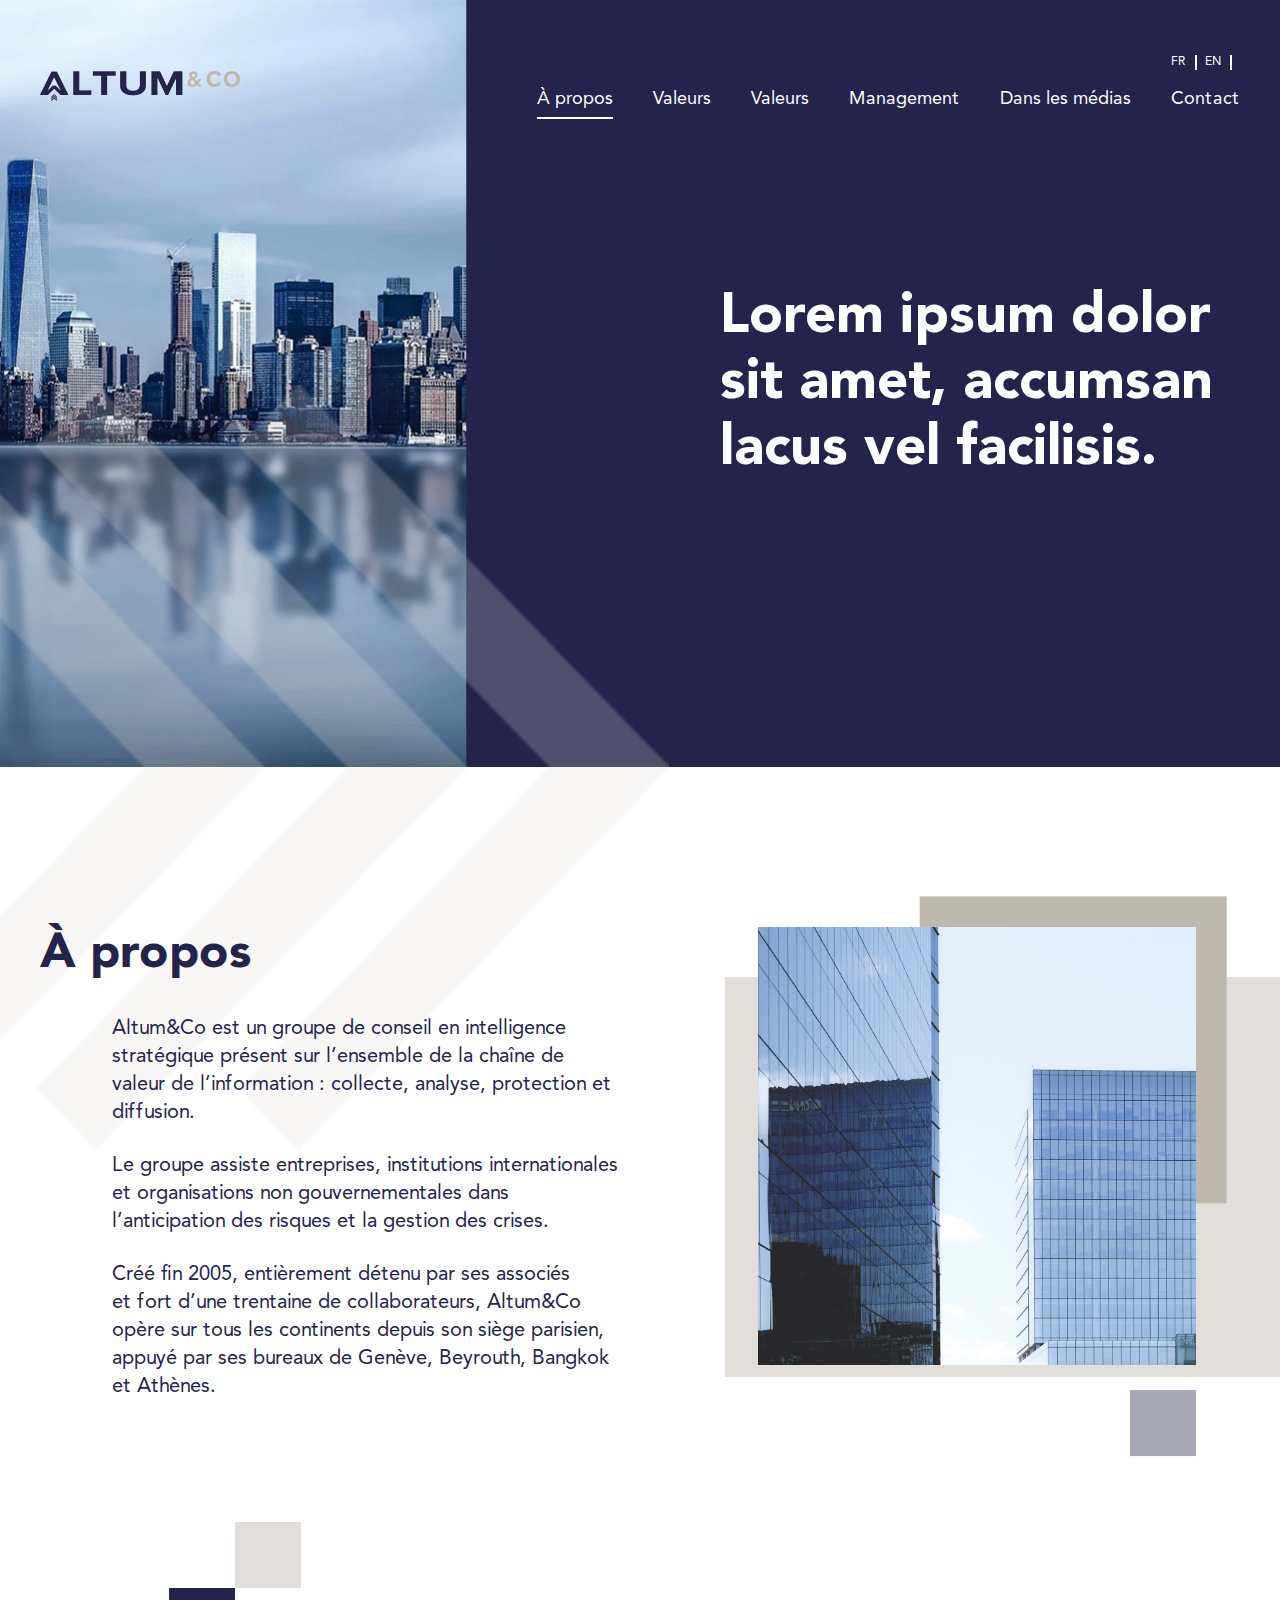
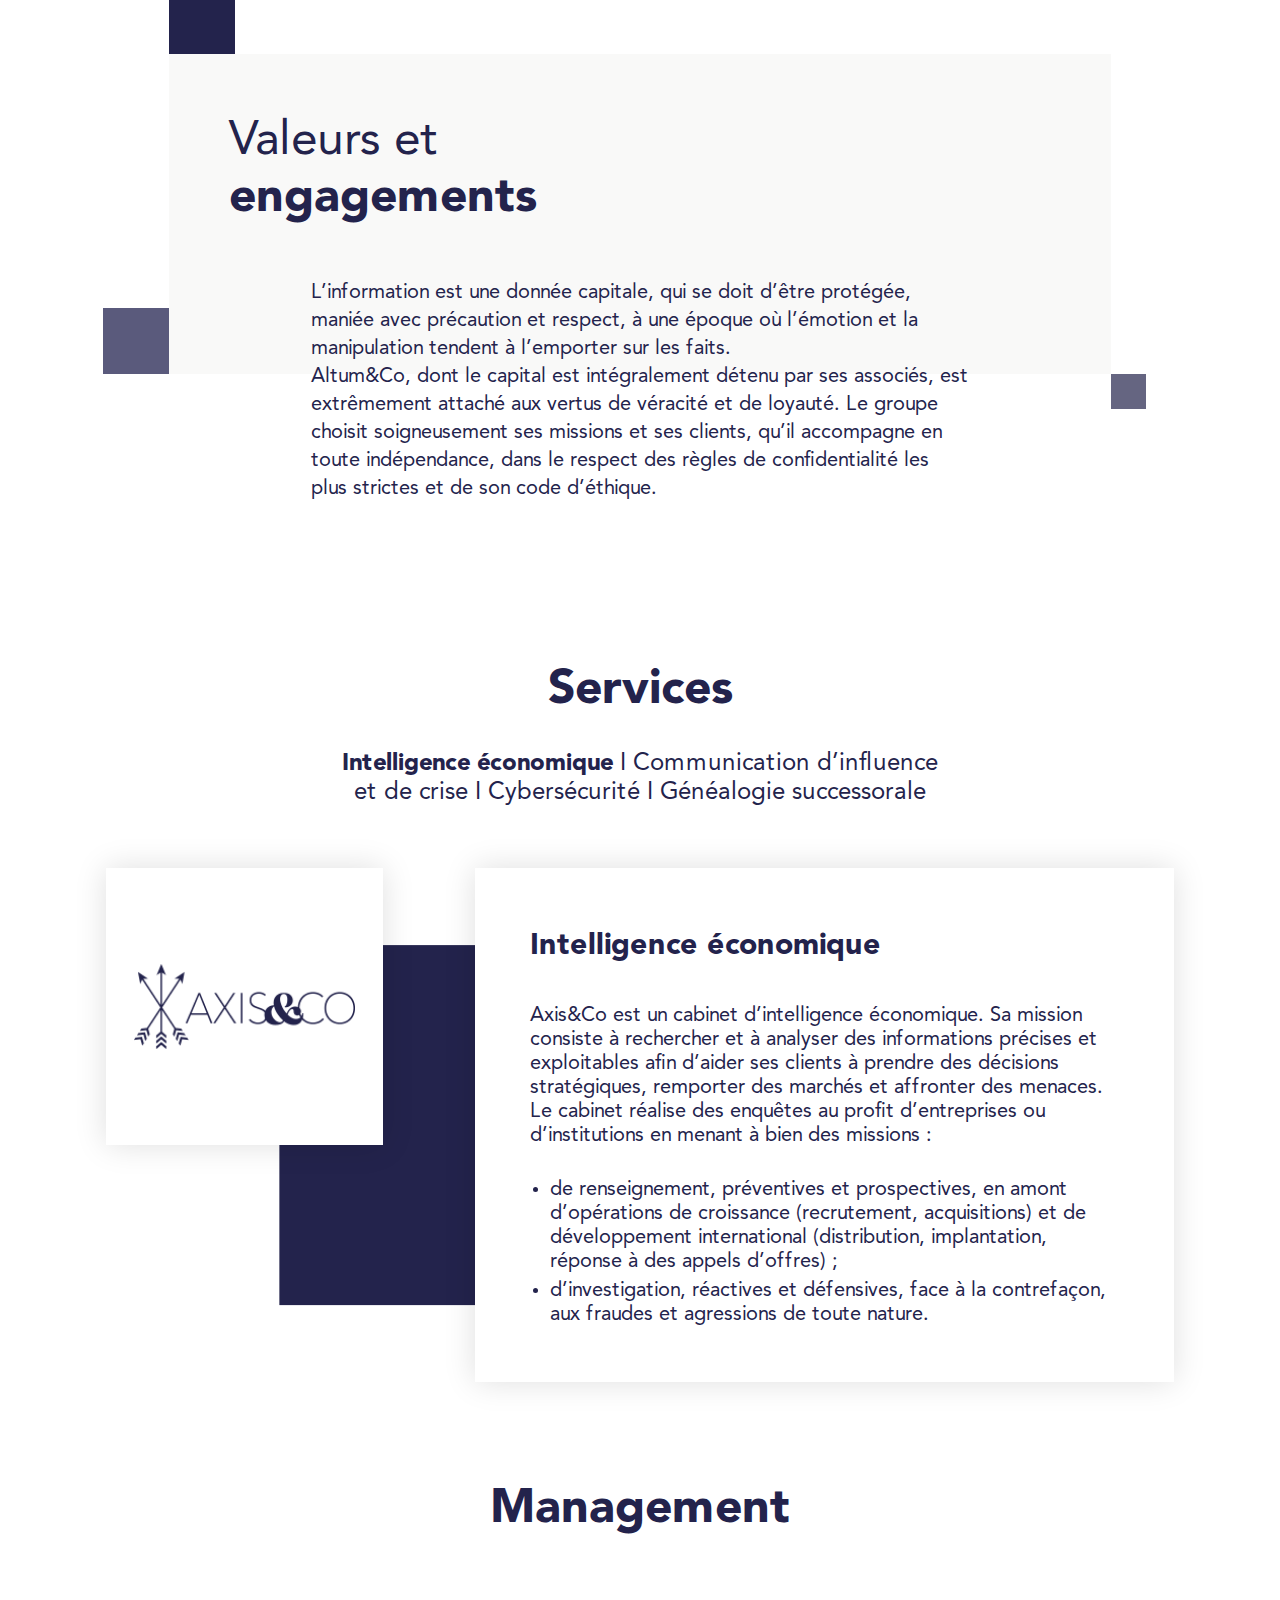
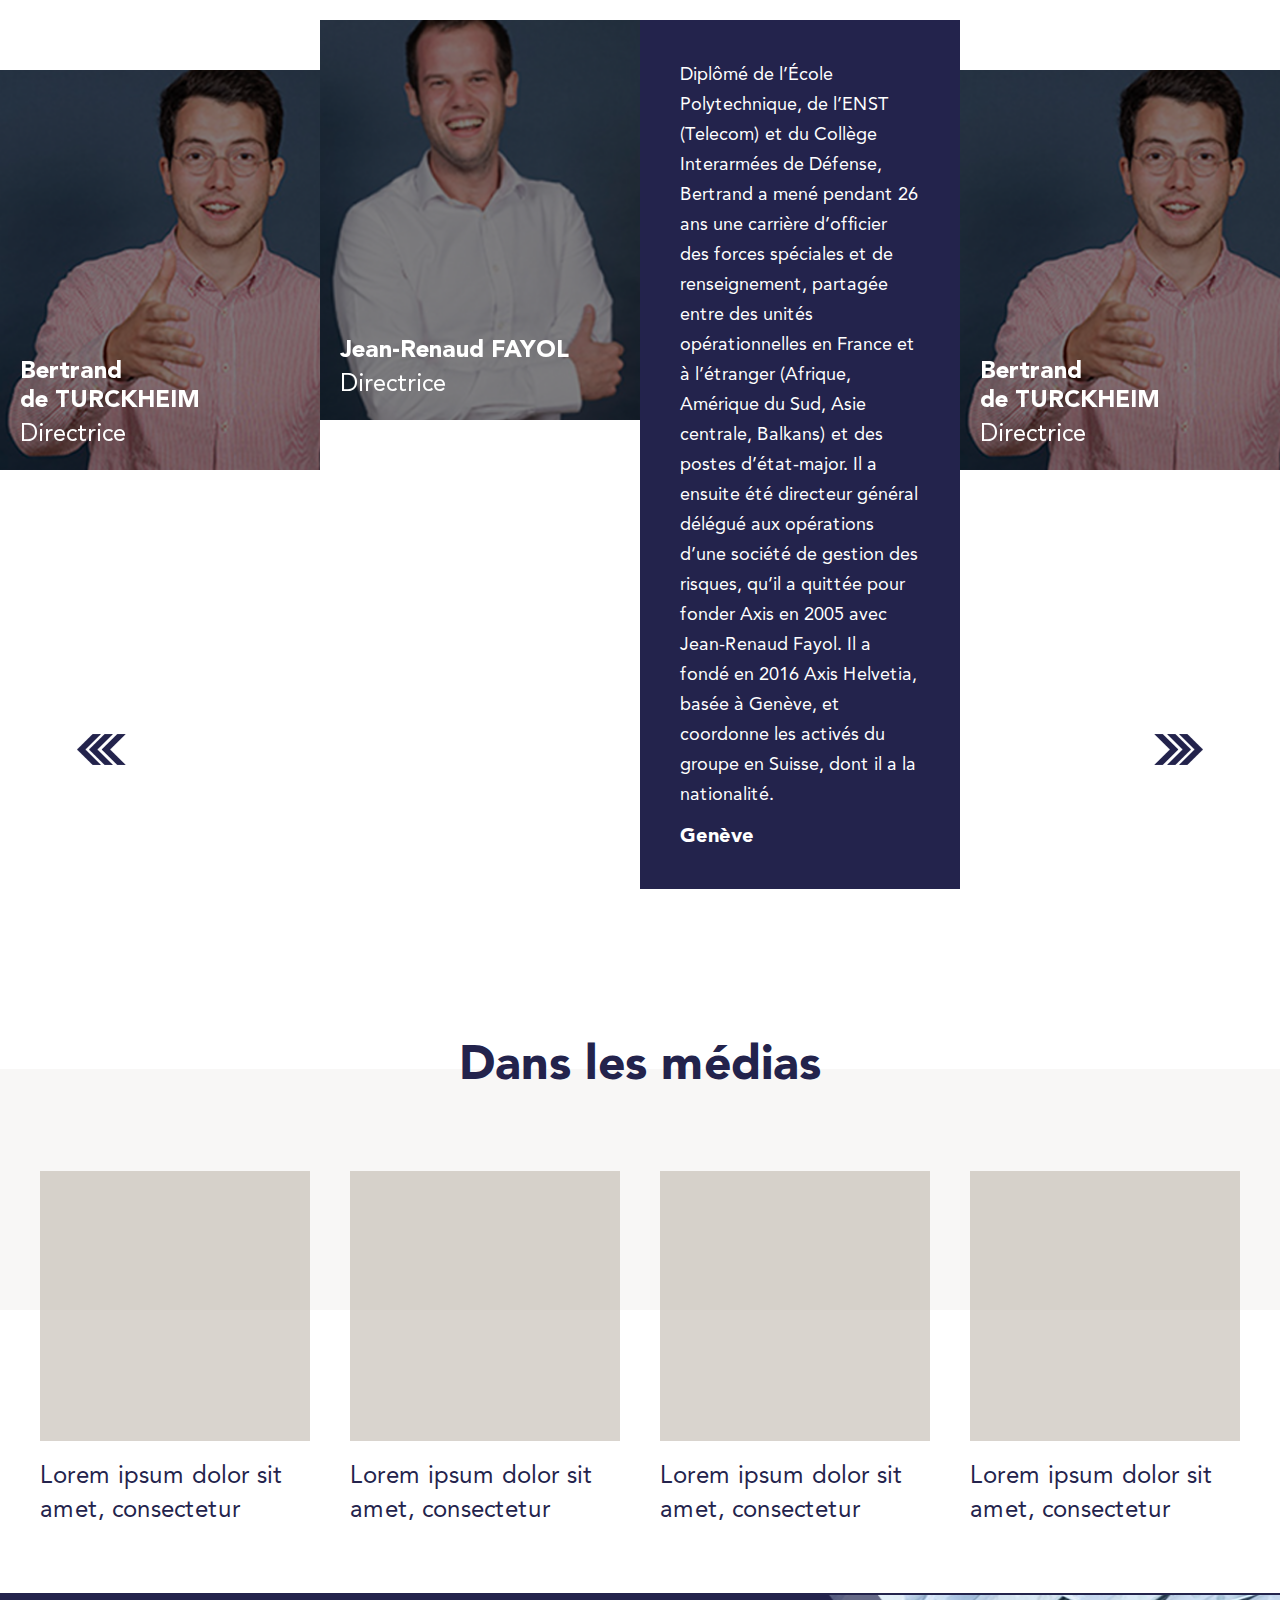
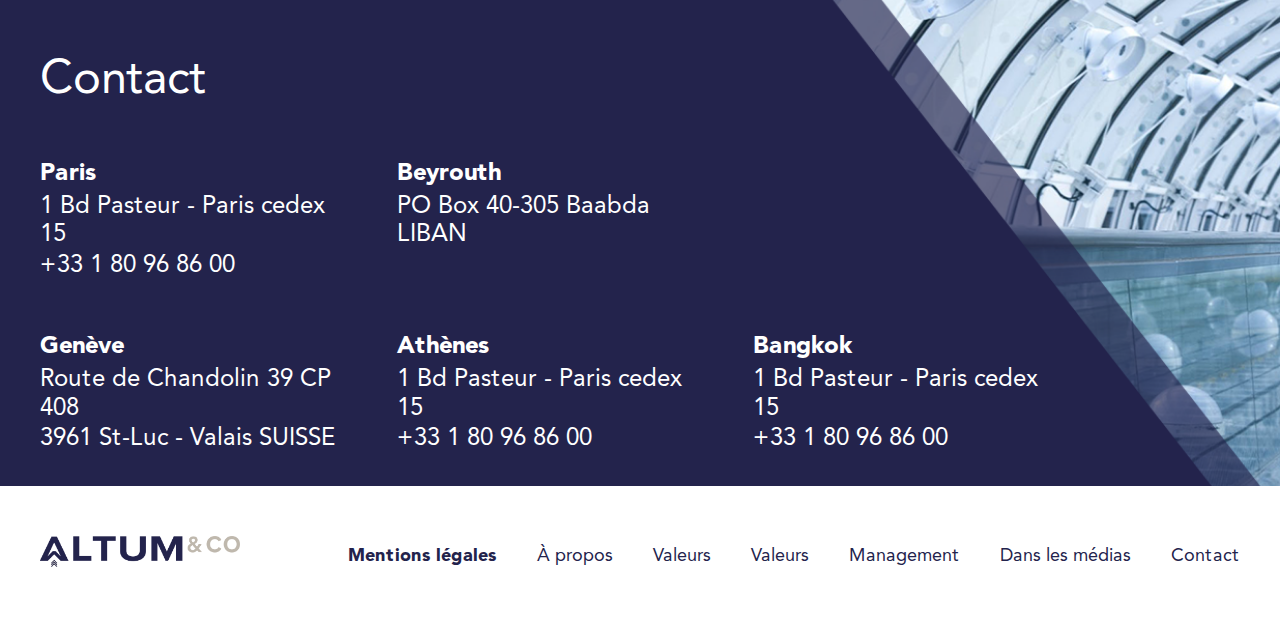
==== commit 960a25f6: "design changes" ====
--- a/index.html
+++ b/index.html
@@ -241,16 +241,6 @@
 						</div>
 					</div>
 				</div>
-				<!-- <div class="slider_item">
-					<div class="custom_col_3 order_4">
-						<div class="management_text_name">
-							<div class="management_text_name_inner">
-								<h4>Coralie AYRES</h4>
-								<p>Directrice</p>
-							</div>
-						</div>
-					</div>
-				</div> -->
 			</div>
 		</div>
 	</section>
--- a/css/style.css
+++ b/css/style.css
@@ -240,7 +240,7 @@
     transition-duration: 0.3s;
     transition-property: transform;
     border-radius: 4px;
-    background-color: #ed6d00;
+    background-color: #fff;
     position: absolute;
     left: 0;
     right: 0;
@@ -660,9 +660,14 @@
 /* service css end */
 
 /* Management css start */
-.management_section{
+.management_section {
     width: 100%;
     padding: 50px 0;
+    overflow: hidden;
+}
+.management_section .slick-slide {
+    display: block;
+    transition: all 0.3s;
 }
 .management_head{
     width: 100%;
@@ -715,7 +720,7 @@
     display: none;
 }
 .management_slider_item.slick-current .custom_col_6.txt_col{
-    display: block;
+    display: flex;
 }
 .management_image_box {
     position: relative;
@@ -771,6 +776,7 @@
 .management_text_box p {
     color: #fff;
     font-size: 18px;
+    line-height: 30px;
 }
 .management_text_name {
     padding-top: 125%;
@@ -861,6 +867,12 @@
 @media (max-width: 1199px){
     .site_footer .bottom_footer .custom_container ul li:not(:first-child) {
         margin-left: 20px;
+    }
+    .management_slider .slick-list {
+        padding: 0px 15% !important;
+    }
+    .management_slider .slick-arrow {
+        bottom: 16%;
     }
 }
 @media (max-width: 991px){
@@ -897,6 +909,7 @@
     }
     nav.custom_navbar ul li {
         padding: 10px 0;
+        margin: 0;
     }
     .site_header ul:last-child a:before {
         display: none;
@@ -949,6 +962,9 @@
     }
     .management_text_box {
         padding: 25px;
+    }
+    .management_slider .slick-list {
+        padding: 0px 10% !important;
     }
 }
 @media (max-width: 767px){
@@ -1075,6 +1091,33 @@
     .site_footer .bottom_footer {
         padding: 20px 0;
     }
+    .management_text_box {
+        padding: 15px;
+    }
+    .management_slider .slick-list {
+        padding: 0px 0% !important;
+    }
+    .management_slider_item.slick-current {
+        transform: translate(0, 0);
+    }
+    .management_content {
+        padding-top: 0;
+    }
+    .management_head {
+        margin-bottom: 40px;
+    }
+    .top_footer .footer_links p, .top_footer .footer_links a {
+        font-size: 16px;
+    }
+    .top_footer .footer_links h5 {
+        font-size: 20px;
+    }
+    .site_footer .bottom_footer .custom_container ul li:not(:first-child) {
+        margin-left: 0px;
+    }
+    .top_footer_inner h3 {
+        font-size: 28px;
+    }
 }
 @media (max-width: 575px){
     .banner_section {
@@ -1112,4 +1155,12 @@
         flex: 0 0 100%;
         max-width: 100%;
     }
+    .management_slider_item .custom_row > div {
+        -ms-flex: 0 0 100%;
+        flex: 0 0 100%;
+        max-width: 100%;
+    }
+    .management_slider_item .custom_col_6.txt_col {
+        display: flex !important;
+    }
 }